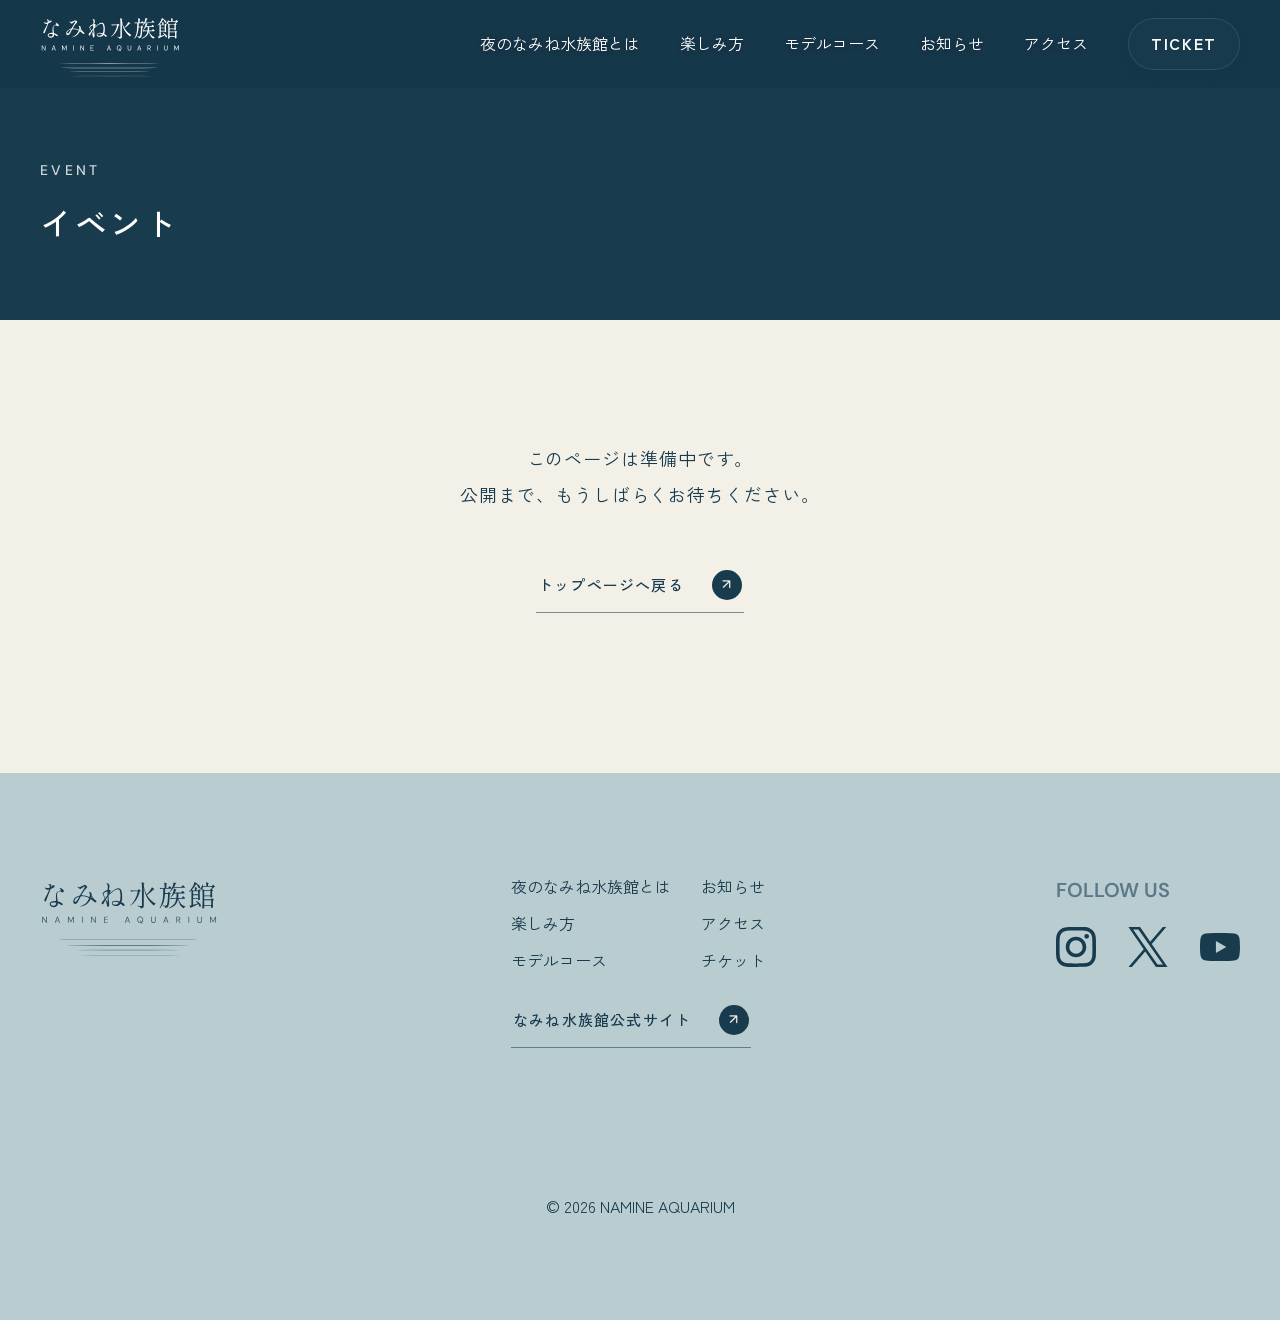
==== event.html @ b5dcd4bc "星座線の修正・下層ページ追加・全体のホバー実装 星座線 - data-star が1個しか無く線が引かれていなかったため、HOW TO ENJOY に3点追加 - 写真に position:relat" ====
<!DOCTYPE html>
<html lang="ja">

<head>
    <meta charset="UTF-8">
    <meta name="viewport" content="width=device-width, initial-scale=1.0">

    <title>イベント | 夜のなみね水族館</title>

    <!-- Google Fonts -->
    <link rel="preconnect" href="https://fonts.googleapis.com">
    <link rel="preconnect" href="https://fonts.gstatic.com" crossorigin>
    <link
        href="https://fonts.googleapis.com/css2?family=DM+Sans:wght@400;500;700&family=Zen+Kaku+Gothic+New:wght@300;400;500;700&display=swap"
        rel="stylesheet">
    <link href="https://fonts.googleapis.com/css2?family=Noto+Serif+JP:wght@400;500&display=swap" rel="stylesheet">
    <link href="https://fonts.googleapis.com/css2?family=Zen+Kurenaido&display=swap" rel="stylesheet">
    <link href="https://fonts.googleapis.com/css2?family=Klee+One:wght@400;600&display=swap" rel="stylesheet">

    <!-- CSS -->
    <link rel="stylesheet" href="css/reset.css">
    <link rel="stylesheet" href="css/style.css">
</head>

<body>
    <header>
        <h1 class="header__logo">
            <a href="index.html">
                <img src="logo/logo-main-fff.svg" alt="夜のなみね水族館">
            </a>
        </h1>

        <!--ハンバーガーメニュー-->
        <button class="header__menu-button" type="button" aria-label="メニューを開く" aria-expanded="false">
            <span></span>
            <span></span>
            <span></span>
        </button>

        <nav class="header__nav">
            <ul>
                <li><a href="index.html#intro">夜のなみね水族館とは</a></li>
                <li><a href="index.html#how-to-enjoy">楽しみ方</a></li>
                <li><a href="index.html#model-course">モデルコース</a></li>
                <li><a href="index.html#news">お知らせ</a></li>
                <li><a href="index.html#access">アクセス</a></li>
                <li class="header__item">
                    <a href="index.html#ticket" class="header__link header__ticket">
                        TICKET
                    </a>
                </li>
            </ul>
        </nav>
    </header><!--/header-->

    <main>
        <section class="page-hero" data-dark>
            <div class="container">
                <p class="page-hero__en">EVENT</p>
                <h2 class="page-hero__title">イベント</h2>
            </div>
        </section>

        <section class="preparing">
            <div class="container">
                <p class="preparing__text">
                    このページは準備中です。<br>
                    公開まで、もうしばらくお待ちください。
                </p>
                <a href="index.html" class="button">トップページへ戻る</a>
            </div>
        </section>
    </main><!--/main-->

    <footer>
        <div class="container">
            <div class="footer__content">
                <div class="footer__logo">
                    <a href="index.html"><img src="logo/logo-main.svg" alt="夜のなみね水族館"></a>
                </div>

                <nav class="footer__navigation">
                    <ul>
                        <li><a href="index.html#intro">夜のなみね水族館とは</a></li>
                        <li><a href="index.html#how-to-enjoy">楽しみ方</a></li>
                        <li><a href="index.html#model-course">モデルコース</a></li>
                        <li><a href="index.html#news">お知らせ</a></li>
                        <li><a href="index.html#access">アクセス</a></li>
                        <li><a href="index.html#ticket">チケット</a></li>
                    </ul>
                    <a href="#" class="footer__link button">
                        なみね水族館公式サイト</a>
                </nav>

                <div class="footer__sns">
                    <p class="footer__sns-title">FOLLOW US</p>
                    <nav class="footer__sns-nav">
                        <ul>
                            <li class="footer__sns-img"><a href="https://www.instagram.com/" target="_blank"
                                    rel="noopener noreferrer"><img src="icons/footer_icon_instagram.svg"
                                        alt="Instagram"></a></li>
                            <li class="footer__sns-img"><a href="https://twitter.com/" target="_blank"
                                    rel="noopener noreferrer"><img src="icons/footer_icon_x.svg" alt="X"></a></li>
                            <li class="footer__sns-img"><a href="https://www.youtube.com/" target="_blank"
                                    rel="noopener noreferrer"><img src="icons/footer_icon_youtube.svg"
                                        alt="YouTube"></a>
                            </li>
                        </ul>
                    </nav>
                </div><!-- /.footer__sns -->

            </div><!-- /.footer__content -->

            <p class="footer__copyright">© 2026 NAMINE AQUARIUM</p>
        </div><!-- /.container -->
    </footer><!--/footer-->

    <script src="js/script.js"></script>
</body>

</html>
---- css/style.css ----
@charset "UTF-8";

/* ========================================
   変数定義
======================================== */


:root {
   /* メインカラー */
   --color-navy: #183B4E;
   --color-cream: #F3F0E8;

   /* アクセント(グラデーション) */
   --color-blue-100: #52A1B1;
   --color-blue-200: #63A9B6;
   --color-blue-300: #9CC5CA;
   --color-blue-400: #DFE6E1;

   /* テキスト・アクセント */
   --color-text-body: #252829;
   --color-gold: #C3A364;
   --color-icon-bg: #B9CDD1;
   --color-sns-title: #5B7889;
   --color-white: #fff;
   --color-button-hover: #397b8b;

   /* 半透明 */
   --color-navy-alpha-40: rgba(24, 59, 78, 0.4);
   --color-navy-alpha-20: rgba(24, 59, 78, 0.2);
   --color-navy-alpha-10: rgba(24, 59, 78, 0.1);
}


/* ========================================
   Base
======================================== */

/* ヘッダーナビ・footerロゴのアンカーリンクを滑らかに移動させる */
html {
   scroll-behavior: smooth;
}

body {
   font-family: 'Zen Kaku Gothic New', sans-serif;
   font-size: 16px;
   font-weight: 400;
   line-height: 1.7;
   color: var(--color-navy);
   background-color: var(--color-cream);

}

img {
   max-width: 100%;
   height: auto;
   vertical-align: bottom;
}

a {
   color: inherit;
   text-decoration: none;
}

ul,
ol {
   list-style: none;
}

.container {
   width: min(1200px, calc(100% - 80px));
   margin: 0 auto;

}

#intro,
#how-to-enjoy,
#model-course,
#news,
#access,
#ticket {
   scroll-margin-top: 88px;

}

#constellation-svg {
   position: absolute;
   top: 0;
   left: 0;
   width: 100%;
   pointer-events: none;
   z-index: 1;
}

/* ========================================
   Common
======================================== */

/* ボタン */

.button {
   position: relative;
   display: inline-flex;
   align-items: center;
   gap: 28px;

   padding: 10px 2px 12px;
   color: var(--color-navy);

   font-family: "Zen Kaku Gothic New", sans-serif;
   font-size: 15px;
   font-weight: 500;
   letter-spacing: 0.08em;

   border: none;
   border-bottom: 1px solid rgba(24, 59, 78, 0.55);
   border-radius: 0;

   transition:
      gap 0.35s ease,
      color 0.35s ease,
      border-color 0.35s ease;
}

.button::after {
   content: "↗";
   display: grid;
   place-items: center;

   width: 30px;
   height: 30px;

   color: var(--color-cream);
   background-color: var(--color-navy);
   border-radius: 50%;

   font-family: "DM Sans", sans-serif;
   font-size: 14px;

   transition:
      transform 0.35s ease,
      background-color 0.35s ease;
}

.button:hover {
   gap: 36px;
   color: var(--color-button-hover);
   background: none;
   border-color: var(--color-button-hover);
}

.button:hover::after {
   background-color: var(--color-button-hover);
   transform: translate(3px, -3px);
}

/* リンクのホバー(ボタン以外) */

/* 明るい背景の上に乗るリンクは、ボタンと同じホバー色に揃える。
   色の変化だけでは気づきにくいため、下線も併せて出す */
.footer__navigation ul a,
.news__description a,
.news__event-description a {
   transition: color 0.3s ease;
}

.footer__navigation ul a:hover,
.news__description a:hover,
.news__event-description a:hover {
   color: var(--color-button-hover);
   text-decoration: underline;
   text-underline-offset: 4px; /* 日本語の文字と下線がくっつかないよう離す */
}

/* ヘッダーのナビは背景が写真だったり明るい面だったりと一定でないため、
   色を変えず不透明度で反応させる */
.header__nav a:not(.header__ticket) {
   transition: opacity 0.3s ease;
}

.header__nav a:not(.header__ticket):hover {
   opacity: 0.7;
}

/* セクションタイトル */

.section-title {
   position: absolute;
   font-size: 24px;
   font-weight: 700;
   line-height: 1.2;
   letter-spacing: 0.05em;
   top: 80px;
   left: 130px;
}

.section-subtitle {
   font-size: 24px;
   font-weight: 500;
   line-height: 1.5;
   letter-spacing: 0.1em;

}

/* 番号 */
.number-badge {
   display: inline-block;
   width: 56px;
   height: 56px;
   line-height: 56px;
   text-align: center;
   border-radius: 50%;
   background-color: var(--color-navy);
   color: var(--color-white);
   font-size: 16px;
   font-weight: 700;
   margin-right: 10px;
}

/* 英字フォント */
.section-title,
.number-badge,
.model-course__time,
.news__title,
.news__event-date,
.news__date,
.footer__sns-title {
   font-family: 'DM Sans', sans-serif;
}

/* 通常PCではハンバーガーを隠す */
.header__menu-button {
   display: none;
}


/* ========================================
   星座
======================================== */

.star {
   width: 20px;
   position: absolute;
   z-index: 2;
}

/* 星座線の通過点。基準は position:relative の .how-to-enjoy__item。
   写真に重ならないよう、背景の余白に置く。
   ここの数値を動かすと線の通り道が変わる */
.star--enjoy01,
.star--enjoy02,
.star--enjoy03 {
   width: 13px; /* 20pxだと主張が強すぎたので控えめに */
}

/* 写真は右側。テキストの下の余白へ */
.star--enjoy01 {
   top: 82%;
   left: 26%;
}

/* 写真は左側。テキストの上の余白へ */
.star--enjoy02 {
   top: 16%;
   left: 74%;
}

/* 写真の下、説明文の左の余白へ */
.star--enjoy03 {
   top: 55%;
   left: 20%;
}

/* ========================================
   Header
======================================== */

header {
   position: fixed;
   top: 0;
   left: 0;
   z-index: 100;
   width: 100%;
   height: 88px;
   padding: 0 40px;
   box-sizing: border-box;

   display: flex;
   justify-content: space-between;
   align-items: center;

   background-color: transparent;

   box-sizing: border-box;
}

header.is-scrolled {
   height: 64px;
   padding-inline: 40px;

   background-color: rgba(255, 255, 255, 0.08);
   border-bottom: 1px solid rgba(24, 59, 78, 0.1);
   box-shadow: 0 4px 18px rgba(24, 59, 78, 0.05);

   backdrop-filter: blur(14px) saturate(115%);
}

header.is-scrolled .header__logo img {
   width: 120px;
}

/* 明るいセクション */
header.is-scrolled:not(.is-dark)
.header__nav a.header__ticket,
header.is-dark
.header__nav a.header__ticket {
   color: var(--color-white);
   background-color: rgba(24, 59, 78, 0.94);
   text-shadow: none;
}

/* 暗いセクション */
header.is-dark {
   background-color: rgba(2, 22, 39, 0.1);
   border-bottom-color: rgba(255, 255, 255, 0.12);
}

header.is-dark .header__nav a {
   color: var(--color-white);
   text-shadow: 0 1px 6px rgba(0, 0, 0, 0.25);
}

/* TICKETは常に同じ */
header .header__nav a.header__ticket {
   color: var(--color-white);
   background-color: rgba(24, 59, 78, 0.9);
}

header.is-scrolled .header__ticket {
   min-width: 96px;
   padding: 8px 18px;
}

.header__nav a {
   color: var(--color-white);
   text-shadow: 0 1px 6px rgba(0, 0, 0, 0.5);
}

.header__nav ul {
   display: flex;
   justify-content: space-between;
   align-items: center;
   gap: 40px;
   padding: 20px 0;
   color: var(--color-white);
   list-style: none;
}

/* ボタン　*/

.header__ticket {
   display: inline-flex;
   align-items: center;
   justify-content: center;

   min-width: 112px;
   padding: 11px 22px;

   color: var(--color-white);
   background-color: rgba(24, 59, 78, 0.72);

   border: 1px solid rgba(255, 255, 255, 0.1);
   border-radius: 999px;

   font-weight: 600;
   letter-spacing: 0.1em;

   box-shadow: 0 4px 14px rgba(7, 48, 91, 0.12);
   backdrop-filter: blur(8px);

   transition:
      color 0.3s ease,
      background-color 0.3s ease,
      border-color 0.3s ease,
      transform 0.3s ease,
      box-shadow 0.3s ease;
}

.header__ticket:hover {
   color: var(--color-navy);
   background-color: var(--color-cream);
   border-color: var(--color-cream);

   transform: translateY(-2px);
   box-shadow: 0 6px 18px rgba(7, 48, 91, 0.2);
}

.header__ticket::after {
   display: none;
}


/* ========================================
   FV
======================================== */

#fv {
   position: relative;
   height: 100vh;
   min-height: 700px;
   background-image: url(../images/fv.png);
   background-size: cover;
   background-position: center top;
}

#fv .container {
   position: relative;
   width: 100%;
   max-width: none;
   height: 100%;
   padding-top: 80px;
   /* 透明ヘッダー分 */
   box-sizing: border-box;
}

.fv__message {
   position: absolute;
   top: 50%;
   left: 8%;
   z-index: 2;

   transform: translateY(-50%);
}


/* 左側のメインコピー */
.fv__title {
   position: static;
   margin: 0;

   font-family: "Noto Serif JP", serif;
   font-size: clamp(50px, 3.6vw, 64px);
   line-height: 1.75;
   letter-spacing: 0.06em;
   transform: none;
   font-weight: 400;

   color: var(--color-white);
   text-shadow: 0 2px 18px var(--color-navy-alpha-40);
}

/* 左側のサブコピー */
.fv__subtitle {
   position: static;
   margin-top: 30px;

   font-size: 18px;
   letter-spacing: 0.08em;
   color: var(--color-white);
}

/* 右側の開催期間 */
.fv__event {
   position: absolute;
   top: 50%;
   right: 3%;
   bottom: auto;
   z-index: 2;

   width: min(32vw, 580px);
   min-width: 480px;
   transform: translateY(-50%);

   color: var(--color-white);
}

.fv__event-label {
   margin-bottom: 20px;

   font-family: "DM Sans", sans-serif;
   font-size: 12px;
   font-weight: 500;
   letter-spacing: 0.24em;

   opacity: 0.72;
}

.fv__event-name {
   display: flex;
   align-items: center;
   gap: 18px;
   width: 100%;

   padding-bottom: 22px;
   margin-bottom: 24px;

   font-size: 27px;
   font-weight: 400;
   letter-spacing: 0.08em;

   border-bottom: 1px solid rgba(255, 255, 255, 0.5);
   text-shadow: none;
}


.fv__event-time {
   font-family: "DM Sans", sans-serif;
   font-size: 31px;
   font-weight: 400;
   letter-spacing: 0.12em;
   margin: 0;
   line-height: 1.2;
}

.fv__event-date {
   margin-top: 16px;

   font-family: "DM Sans", sans-serif;
   font-size: 13px;
   letter-spacing: 0.18em;

   opacity: 0.8;
}

/* fv 装飾*/

#fv::before {
   content: "";
   position: absolute;
   inset: 0;
   z-index: 1;

   background:
      linear-gradient(90deg,
         rgba(2, 22, 39, 0.42) 0%,
         rgba(2, 22, 39, 0.08) 48%,
         rgba(2, 22, 39, 0.3) 100%),
      linear-gradient(to top,
         rgba(2, 22, 39, 0.32) 0%,
         transparent 42%);

   pointer-events: none;
}

/* 月 */

.fv__moon {
   position: relative;
   display: inline-block;
   flex-shrink: 0;
   overflow: hidden;

   width: 25px;
   height: 25px;

   margin-left: 8px;

   background-color: var(--color-white);
   border-radius: 50%;

   filter: drop-shadow(0 0 8px rgba(255, 255, 255, 0.35));
}

.fv__moon::after {
   content: "";
   position: absolute;
   top: -4px;
   left: 9px;

   width: 24px;
   height: 24px;

   background-color: var(--color-navy);
   border-radius: 50%;
}

/* INTRO～HOWTO背景 */

.intro-how-to-bg {
   background:
      radial-gradient(circle 800px at 40% 15%,
         var(--color-blue-100) 0%,
         var(--color-blue-200) 15%,
         var(--color-blue-300) 44%,
         var(--color-blue-400) 78%,
         transparent 100%),

      radial-gradient(circle 800px at 55% 50%,
         var(--color-blue-100) 0%,
         var(--color-blue-200) 15%,
         var(--color-blue-300) 44%,
         var(--color-blue-400) 78%,
         transparent 100%),

      radial-gradient(circle 800px at 45% 85%,
         var(--color-blue-100) 0%,
         var(--color-blue-200) 15%,
         var(--color-blue-300) 44%,
         var(--color-blue-400) 78%,
         transparent 100%),

      var(--color-cream);
}

#intro,
#how-to-enjoy {
   background: transparent;
}

/* ========================================
   INTRO
======================================== */

#intro {
   position: relative;
   padding: 120px 0 80px;

}

#intro .container {
   display: flex;
   justify-content: flex-start;
   align-items: center;
   gap: 20px;
}

#intro .section-title {
   top: 80px;
   left: 130px;
}

.intro__left {
   flex: 1;
}

.intro__content {
   max-width: 500px;
   margin-left: 125px;
   margin-top: 40px;
   position: relative;
   z-index: 2;
}

.intro__title {
   font-size: 43px;
   font-weight: 500;
   line-height: 1.5;
   letter-spacing: 0.05em;
   color: var(--color-navy);
   margin-bottom: 40px;
}

.intro__right {
   flex: 1;
   position: relative;
   display: flex;
   justify-content: flex-start;
}

.intro__description {
   font-size: 16px;
   font-weight: 500;
   line-height: 1.7;
   color: var(--color-text-body);
   margin-bottom: 40px;
}

.intro__image {
   position: relative;
   width: 100%;
   max-width: 500px;
   z-index: 2;
}


#intro .star {
   width: 20px;
   position: absolute;
   z-index: 2;
   top: -20px;
   right: -10px;
}

/* ========================================
   HOW TO ENJOY
======================================== */

#how-to-enjoy {
   position: relative;
   padding: 120px 0 80px;
}

.how-to-enjoy__item {
   position: relative;
   display: flex;
   align-items: center;
   justify-content: center;

   min-height: 820px;
   padding: 40px 0;
   box-sizing: border-box;
}

.how-to-enjoy__content {
   position: relative;
   width: 1200px;
   height: 740px;
}

.how-to-enjoy__title {
   font-size: 24px;
   font-weight: 500;
   line-height: 1.5;
   letter-spacing: 0.05em;
   color: var(--color-navy);
   margin-bottom: 40px;
}

.how-to-enjoy__item--01,
.how-to-enjoy__item--02 {
   min-height: 680px;
}

.how-to-enjoy__item--01 .how-to-enjoy__content,
.how-to-enjoy__item--02 .how-to-enjoy__content {
   width: 100%;
   height: auto;
   display: grid;
   align-items: center;
   column-gap: 80px;
}

.how-to-enjoy__item--01 .how-to-enjoy__content {
   grid-template-columns: 380px 1fr;
   grid-template-areas:
      "title image"
      "description image";
}

.how-to-enjoy__item--02 .how-to-enjoy__content {
   grid-template-columns: 1fr 380px;
   grid-template-areas:
      "image title"
      "image description";
}

.how-to-enjoy__description {
   position: absolute;
   width: 782px;
   font-size: 20px;
   font-weight: 400;
   line-height: 1.8;
   color: var(--color-text-body);
}

.how-to-enjoy__item--01 .how-to-enjoy__title,
.how-to-enjoy__item--02 .how-to-enjoy__title {
   grid-area: title;
   align-self: end;
   margin-bottom: 16px;
}

.how-to-enjoy__description--01,
.how-to-enjoy__description--02 {
   align-self: start;
   margin-top: 16px;
}

/* how-to-enjoy　01 */

.how-to-enjoy__image--01 {
   /* 星座線(z-index:1)を写真の裏に通すため、個別に前面へ出す */
   position: relative;
   z-index: 2;
   grid-area: image;
   width: 100%;
   height: 400px;
   border-radius: 48px;
   overflow: hidden;
}

.how-to-enjoy__image--01 img {
   width: 100%;
   height: 100%;
   object-fit: cover;
}

.how-to-enjoy__description--01 {
   position: static;
   grid-area: description;
   width: 100%;
   font-size: 18px;
   line-height: 1.9;
}

/* how-to-enjoy　02 */


.how-to-enjoy__item--02 .how-to-enjoy__title {
   grid-area: title;
   margin-bottom: 24px;
}

.how-to-enjoy__image--02 {
   position: relative;
   z-index: 2; /* 星座線を写真の裏に通す */
   grid-area: image;

   width: 100%;
   height: 400px;

   border-radius: 36px;
   overflow: hidden;
}

.how-to-enjoy__image--02 img {
   position: absolute;
   inset: 0;

   display: block;
   width: 100%;
   height: 100%;

   object-fit: cover;
   object-position: center top;
}

.how-to-enjoy__image-base {
   z-index: 1;
}

.how-to-enjoy__eel {
   z-index: 2;
   pointer-events: none;

   opacity: 0;
   transform: translate(-40px, 10px) scale(0.95);
   transform-origin: 52% 55%;

   transition:
      opacity 1s ease,
      transform 1.3s cubic-bezier(0.22, 1, 0.36, 1);

   will-change: opacity, transform;
}

.how-to-enjoy__image--02.is-visible .how-to-enjoy__eel {
   opacity: 1;
   transform: translate(0, 0) scale(1);
}

.how-to-enjoy__rock-front {
   z-index: 3;
   pointer-events: none;
}

.how-to-enjoy__description--02 {
   position: static;
   grid-area: description;
   width: 100%;
   font-size: 18px;
   line-height: 1.9;
}

/* how-to-enjoy　03 */

.how-to-enjoy__item--03 {
   padding: 40px 0;
}

.how-to-enjoy__gallery--03 {
   position: absolute;
   z-index: 2; /* 星座線を写真の裏に通す */
   top: 122px;
   left: 5%;

   display: flex;
   width: 90%;
   gap: 32px;
}

.how-to-enjoy__box {
   flex: 1;
   width: auto;
   min-width: 0;
}

.how-to-enjoy__image--03 {
   width: 100%;
   height: auto;
}

.how-to-enjoy__image--03 img {
   display: block;
   width: 100%;
   height: auto;
   object-fit: cover;
}

.how-to-enjoy__price {
   width: 100%;
   text-align: center;
   margin-top: 30px;

   /* 16pxのままだと写真に対して小さく、字間指定も無いので読みにくかった */
   font-size: 17px;
   font-weight: 500;
   letter-spacing: 0.05em;
}

.how-to-enjoy__description--03 {
   top: 540px;
   left: 440px;
}


/* ========================================
   MODEL COURSE
======================================== */

#model-course {
   position: relative;
   color: var(--color-white);

   background-image:
      linear-gradient(
         to bottom,
         rgba(2, 22, 39, 0.48) 0%,
         rgba(2, 22, 39, 0.22) 45%,   /* ここまでは従来どおり写真を見せる */
         rgba(2, 22, 39, 0.55) 62%,   /* 下半分から沈め始める */
         rgba(2, 22, 39, 0.80) 80%,   /* 時刻・説明文がこの帯に乗る */
         rgba(2, 22, 39, 0.85) 100%
      ),
      /* 写真の右側(街の灯り・水族館の建物)だけが明るいので横方向にも沈める */
      linear-gradient(
         to right,
         rgba(2, 22, 39, 0) 0%,
         rgba(2, 22, 39, 0) 45%,    /* 左半分は写真のまま */
         rgba(2, 22, 39, 0.25) 75%, /* 4項目目の文字がこのあたり */
         rgba(2, 22, 39, 0.5) 100%
      ),
      url(../images/modelcourse.png);

   background-repeat: no-repeat;
   background-position: center top;
   background-size: cover;
   padding-top: 80px;
}


#model-course .section-title {
   font-weight: 500;
}

.model-course__header {
   display: grid;
   grid-template-columns: auto 1fr auto;
   align-items: center;
   gap: 40px;
}

#model-course .section-title {
   position: static;
   font-weight: 500;
}

.model-course__title {
   padding-left: 0;
   font-weight: 400;
   text-align: center;
}

.model-course__list {
   position: relative; /* タイムライン線(::before)の基準位置 */
   display: grid;
   grid-template-columns: repeat(4, 1fr);
   gap: 40px;

   width: 100%;
   margin-top: 150px;
}

/* 左右へ伸びる白い線。両端に向かって消えるので、線が唐突に切れない */
.model-course__list::before {
   content: "";
   position: absolute;
   top: 175px;
   left: 0;
   right: 0;
   height: 1px;
   background: linear-gradient(
      to right,
      rgba(255, 255, 255, 0) 0%,
      rgba(255, 255, 255, 0.25) 14%,
      rgba(255, 255, 255, 0.25) 86%,
      rgba(255, 255, 255, 0) 100%
   );
   z-index: 0;
}

/* 4項目を繋ぐゴールドの線。::before より後に描かれるので白い線の上に乗る */
.model-course__list::after {
   content: "";
   position: absolute;
   top: 175px; /* アイコン下端150pxと時刻上端200pxの中間。上下25pxずつ空ける */
   left: calc((100% - 120px) / 8);  /* 120px = gap40px×3 */
   right: calc((100% - 120px) / 8);
   height: 1px;
   background-color: var(--color-gold);
   opacity: 0.6;
   z-index: 0; /* 丸より背面に */
}

.model-course__item {
   position: relative; /* 丸(::before)の基準位置 */
   z-index: 1;
   display: flex;
   flex-direction: column;
   align-items: center;
   gap: 14px; /* 時刻↔説明文の間隔。仲間同士を近づけて1つの塊に見せる */
   min-height: 320px;
}

/* 各項目の中央に置く小さな丸(線の上に乗せる) */
.model-course__item::before {
   content: "";
   position: absolute;
   top: 175px; /* 線と同じ高さ */
   left: 50%;
   transform: translate(-50%, -50%); /* 丸の中心を線に合わせる */
   width: 10px;
   height: 10px;
   border-radius: 50%;
   background-color: var(--color-gold); /* = #C3A364 */
}

/* 1項目目だけにある囲みdiv。2〜4項目目と同じ間隔・中央揃えに合わせる */
.model-course__text {
   display: flex;
   flex-direction: column;
   align-items: center;
   gap: 14px; /* 2〜4項目目と同じ間隔に揃える */
   width: 100%;
}

.model-course__icon {
   width: 150px;
   height: 150px;
   display: flex;
   justify-content: center;
   align-items: center;

   /* アイコンと時刻の間だけ広く空ける(36px + gap14px = 50px)。
      線を挟むので、他の要素間より広めに取る */
   margin-bottom: 36px;
}

.model-course__time {
   font-size: 25px;
   display: flex;
   gap: 15px;
   letter-spacing: 0.1em; /* FVの時刻表示(0.12em)に近い字間を持たせる */
}

.model-course__description {
   font-size: 18px;
   text-align: center;
   width: 200px;
   padding-bottom: 180px;
}

.model-course__time,
.model-course__description {
   text-shadow:
      0 1px 3px rgba(2, 22, 39, 0.95),   /* 輪郭を締める近距離の影 */
      0 2px 14px rgba(2, 22, 39, 0.85);  /* 広く沈める遠距離の影 */
}


/*　ボタン */
#model-course .button {
   color: var(--color-white);
   border-color: rgba(255, 255, 255, 0.6);
}

#model-course .button::after {
   color: var(--color-navy);
   background-color: var(--color-white);
}

#model-course .button:hover {
   color: var(--color-white);
   border-color: var(--color-white);
}

#model-course .button:hover::after {
   background-color: #c6e4e7;
}


/* ========================================
   NEWS
======================================== */

#news {
   position: relative;
   padding-top: 150px;
}

#news .section-subtitle {
   font-size: 16px;
}

.news__content {
   display: flex;
   align-items: flex-start;
   justify-content: center;
   gap: 150px;
   padding-bottom: 80px; /* 残りの余白はボタン側で確保する */
}

/* .button は inline-flex なので、親をflexにして中央寄せする */
.news__button-wrap {
   display: flex;
   justify-content: center;
   padding-bottom: 150px;
}

.news__heading {
   display: flex;
   flex-direction: column;
   align-items: center;
   gap: 8px;
}


/* news左側 */

.news__event {
   width: 400px;
   text-align: center;
   padding-top: 50px; /* 右列の見出し下線と画像の上端を揃える */
}

.news__event-image {
   width: 100%;
   max-width: 400px;
}

/* 日付と説明文を画像の中央に置く。
   NEW は下で位置指定して幅の計算から外すので、中央寄せに影響しない */
.news__event-text {
   position: relative; /* NEW の位置の基準 */
   width: fit-content;
   margin: 20px auto 0;
}

.news__event-date {
   padding-top: 0;
   text-align: left;
   letter-spacing: 0.08em;
   font-weight: 500;
}

/* まとまりの左端の、さらに外側に出す */
.news__event-new {
   position: absolute;
   right: 100%; /* 右端を親の左端に合わせる */
   margin-right: 16px; /* 日付との間隔 */
   color: var(--color-gold); /* = #C3A364 */
   font-weight: 700;
}

.news__event-description {
   margin-top: 4px;
   text-align: left;
   letter-spacing: 0.05em;
}

/* news右側 */

.news__info {
   width: 450px;
}


/* 下線は右列のみ。下に続くリストの区切り線の1本目として機能させる */
.news__info-column .news__heading {
   border-bottom: 1px solid var(--color-navy-alpha-20);
   padding-bottom: 50px;
}

.news__item {
   display: flex;
   align-items: center;
   gap: 50px;
   border-bottom: 1px solid var(--color-navy-alpha-10);
   padding: 20px 0;
}

/* 他セクションと同じ字間・太さに揃える */
.news__date {
   letter-spacing: 0.08em;
   font-weight: 500;
}

.news__description {
   letter-spacing: 0.05em;
}

.news__icon {
   display: flex;
   justify-content: center;
   align-items: center;
   width: 50px;
   height: 50px;
   background-color: var(--color-icon-bg);
   border-radius: 50%;
}

/* SVGごとに縦横比が違うため、24px四方の枠に「収める」形で比率を保つ */
.news__icon img {
   width: auto;
   height: auto;
   max-width: 24px;
   max-height: 24px;
}

/* news装飾 */

#news .star {
   position: static;
   width: 15px;
}

.news-access-bg {
   background: linear-gradient(to bottom, var(--color-cream) 0%, #B6C7D2 100%);
}


/* ========================================
   ACCESS
======================================== */

#access {
   position: relative;
   padding-top: 150px;
}

/* iframeに直接border-radiusを当てると中身が角からはみ出すことがあるため、
   親要素でoverflow:hiddenして確実に切り抜く */
.access__map-wrap {
   border-radius: 20px;
   overflow: hidden;
   line-height: 0; /* iframe下に出る隙間を消す */
}

#access iframe {
   display: block;
   /* .container が上限1200pxを持つので、ここは100%でよい。
      1200px固定だと画面幅1201〜1279pxで横スクロールが出る */
   width: 100%;
   height: 450px;
}

.access__cards {
   display: grid;
   grid-template-columns: repeat(2, 1fr);
   gap: 60px 40px; /* 見出し追加で背が伸びたぶん、行間を広めに */
   padding: 100px 0 100px 0; /* 地図との間隔を他セクションのリズムに合わせる */

   /* 1200px幅だと1列580pxになり、本文290pxに対して余白が空きすぎるため絞る */
   width: min(860px, 100%);
   margin-inline: auto;
}

.access__card {
   display: flex;
   flex-direction: column;
   align-items: center;
}

.access__icon {
   display: flex;
   justify-content: center;
   align-items: center;

   width: 50px;
   height: 50px;

   /* 背景(#B6C7D2)と近い半透明クリームだと円が沈むため、不透明のクリームにする */
   background-color: var(--color-cream);
   border-radius: 50%;

   margin-bottom: 16px;
}

/* カードの1行目を見出しとして立たせる */
.access__label {
   font-size: 17px; /* 18pxだと本文に対して主張が強すぎた */
   font-weight: 500;
   letter-spacing: 0.05em;
   margin-bottom: 10px;
}

/* SVGごとに縦横比が違うため、24px四方の枠に「収める」形で比率を保つ */
.access__icon img {
   width: auto;
   height: auto;
   max-width: 24px;
   max-height: 24px;
}

.access__description {
   text-align: center;
   letter-spacing: 0.05em; /* 他セクションと字間を揃える */
}

/* ========================================
   TICKET
======================================== */

#ticket {
   position: relative;
   color: var(--color-white);
   background-image: url(../images/ticket.png);
   background-repeat: no-repeat;
   background-position: center 50%;
   background-size: cover;
   min-height: 500px;
   display: flex;
   align-items: center;
}

.ticket__content,
.ticket__title {
   font-weight: 400;
}

.ticket__content {
   display: flex;
   flex-direction: column;
   align-items: center;
   justify-content: center;
   gap: 40px;
   min-height: 320px;
}

#ticket .section-title {
   font-weight: 500;
}

.ticket__title {
   padding-bottom: 30px;
}

/*　ボタン　*/

#ticket .button {
   gap: 32px;
   min-width: 250px;
   justify-content: space-between;

   padding: 14px 16px 14px 24px;
   color: var(--color-white);

   border: 1px solid rgba(255, 255, 255, 0.8);
   border-radius: 999px;

   backdrop-filter: blur(6px);
}

#ticket .button::after {
   color: var(--color-white);
   background-color: var(--color-navy);
}

#ticket .button:hover {
   gap: 32px;
   color: var(--color-navy);
   background-color: var(--color-white);
   border-color: var(--color-white);
   transform: translateY(-2px);
}

#ticket .button:hover::after {
   background-color: var(--color-button-hover);
}

/* ========================================
   Footer
======================================== */

footer {
   position: relative;
   background-color: var(--color-icon-bg);
}

.footer__content {
   display: flex;
   align-items: flex-start;
   justify-content: space-between;
   min-height: 320px;
   padding-top: 100px;
}

.footer__navigation ul {
   display: grid;
   grid-template-rows: repeat(3, auto);
   grid-auto-flow: column;
   gap: 10px 30px;
}

.footer__sns-title {
   color: var(--color-sns-title);
   font-weight: 600;
   font-size: 20px;
}

/* ロゴの原寸228pxはナビ・SNS列に対して大きいので縮める */
.footer__logo img {
   width: 180px;
}

/* ページ上部へ戻るリンク */
.footer__logo a {
   display: inline-block;
   transition: opacity 0.3s ease;
}

.footer__logo a:hover {
   opacity: 0.7;
}

.footer__sns-nav ul {
   display: flex;
   gap: 32px;
   margin-top: 20px; /* 元は li の padding-top。箱の計算を素直にするため親へ移動 */
}

/* 48pxは大きすぎ、32pxは小さすぎたので中間の40pxに */
.footer__sns-img {
   width: 40px;
   height: 40px;
}

/* SVGが width/height を持たないため、a と img に明示的なサイズを与える。
   これが無いと a を block 系にした瞬間に潰れる */
.footer__sns-img a {
   display: block;
   width: 100%;
   height: 100%;

   transition:
      transform 0.3s ease,
      opacity 0.3s ease;
}

.footer__sns-img img {
   width: 100%;
   height: 100%;
}

.footer__sns-img a:hover {
   transform: translateY(-3px); /* ボタンと同じ「少し浮く」動きに揃える */
   opacity: 0.75;
}

/* .button と併用。display は .button の inline-flex に任せる
   (ここで display を指定すると後勝ちで矢印のレイアウトが崩れる) */
.footer__link {
   margin-top: 20px;
}

.footer__copyright {
   text-align: center;
   padding: 100px;
}

/* ========================================
   下層ページ共通
======================================== */

/* ページ上部の帯。背景を暗くすることで、白いヘッダーナビが読める */
.page-hero {
   display: flex;
   align-items: center;
   min-height: 320px;
   padding-top: 88px; /* 固定ヘッダーの高さ分 */

   background-color: var(--color-navy);
   color: var(--color-white);
}

.page-hero__en {
   font-family: 'DM Sans', sans-serif;
   font-size: 14px;
   font-weight: 500;
   letter-spacing: 0.24em;
   opacity: 0.8;
}

.page-hero__title {
   margin-top: 12px;
   font-size: 32px;
   font-weight: 500;
   letter-spacing: 0.08em;
}

/* 準備中ページ */
.preparing {
   padding: 120px 0 160px;
   text-align: center;
}

.preparing__text {
   font-size: 18px;
   line-height: 2;
   letter-spacing: 0.05em;
   margin-bottom: 48px;
}

/* お知らせ一覧ページ。カードは index と同じ .news__item を使い回す */
.news-page {
   padding: 100px 0 160px;
}

.news-page__list {
   width: min(860px, 100%);
   margin-inline: auto;
}

.news-page__back {
   margin-top: 80px;
   text-align: center;
}

/* ========================================
   小さいPC 1024×768
======================================== */

@media (max-width: 1200px) {

   header {
      padding: 0 20px;
   }

   .header__logo {
      flex-shrink: 0;
   }

   /* TICKET以外のナビを隠す */
   .header__nav li:not(.header__item) {
      display: none;
   }

   /* TICKETを右側に配置 */
   .header__nav {
      display: block;
      position: absolute;
      right: 84px;
      margin-left: 0;
   }

   .header__nav ul {
      gap: 0;
      padding: 0;
   }

   .header__ticket {
      min-width: 96px;
      padding: 10px 18px;
   }

   /* ハンバーガーを一番右に配置 */
   .header__menu-button {
      display: flex;
      position: absolute;
      right: 20px;

      flex-direction: column;
      justify-content: center;
      gap: 6px;

      width: 48px;
      height: 48px;
      margin-left: 0;
      padding: 12px;

      background: rgba(24, 59, 78, 0.72);
      border: 1px solid rgba(255, 255, 255, 0.3);
      border-radius: 50%;
   }

   .header__menu-button span {
      display: block;
      width: 100%;
      height: 1px;
      background-color: var(--color-white);
   }

/* ========================================
   FV：小さいPC
======================================== */

.fv__message {
  left: 5%;
}

.fv__title {
  font-size: clamp(44px, 5vw, 54px);
}

.fv__event {
   top: 50.5%;
   right: 2%;
   width: 38%;
   min-width: 0;
}

.fv__event-name {
  gap: 12px;
}

/* ========================================
   INTRO：小さいPC
======================================== */

#intro .container {
   gap: 40px;
}

#intro .section-title {
   left: 40px;
}

.intro__content {
   margin-left: 40px;
}

.intro__title {
   font-size: 36px;
}

.intro__image {
   max-width: 420px;
}

/* ========================================
   HOW TO ENJOY：小さいPC
======================================== */

.how-to-enjoy__content {
   width: 100%;
   height: 700px;
}

/* 01 */
.how-to-enjoy__image--01 {
   width: 70%;
   height: 350px;
   /* position:static だった頃の名残で left は効いていなかったため削除
      (relative にした今、残すと写真が右にずれる) */
}

.how-to-enjoy__description--01 {
   left: 15%;
   width: 55%;
}

/* 02 */
.how-to-enjoy__image--02 {
   width: 75%;
   height: 400px;
   left: 20%;
}

.how-to-enjoy__description--02 {
   top: 600px;
   left: 48%;
   width: 48%;
}

/* 03 */
.how-to-enjoy__gallery--03 {
   left: 0;
   width: 100%;
   gap: 20px;
}

.how-to-enjoy__box {
   width: calc((100% - 40px) / 3);
}

.how-to-enjoy__image--03 {
   width: 100%;
   height: auto;
}

.how-to-enjoy__image--03 img {
   width: 100%;
   height: auto;
   object-fit: contain;
}

.how-to-enjoy__description--03 {
   left: 38%;
   width: 55%;
}

/* ========================================
   MODEL COURSE：小さいPC
======================================== */

.model-course__header {
   display: grid;
   grid-template-columns: auto 1fr auto;
   align-items: center;
   gap: 24px;
}

#model-course .section-title {
   position: static;
   font-size: 20px;
}

.model-course__title {
   padding-left: 0;
   font-size: 18px;
   text-align: center;
}

#model-course .button {
   gap: 18px;
   font-size: 14px;
}

/* 4項目を画面幅の中で4等分 */
.model-course__list {
   display: grid;
   grid-template-columns: repeat(4, 1fr);
   gap: 24px;

   width: 100%;
   margin-top: 120px;
}

.model-course__item {
   gap: 12px; /* 時刻↔説明文 */
   min-width: 0;
}

.model-course__icon {
   width: 110px;
   height: 110px;

   /* アイコンと時刻の間だけ広く(26px + gap12px = 38px) */
   margin-bottom: 26px;
}

.model-course__time {
   font-size: 22px;
}

.model-course__description {
   width: 100%;
   font-size: 16px;
   padding-bottom: 140px;
}

/* タイムライン線・丸の位置を小さいPC用に再計算 */
.model-course__list::before,
.model-course__list::after {
   top: 129px; /* アイコン下端110pxと時刻上端148pxの中間 */
}

.model-course__list::after {
   left: calc((100% - 72px) / 8);  /* 72px = gap24px×3 */
   right: calc((100% - 72px) / 8);
}

.model-course__item::before {
   top: 129px; /* 線と同じ高さ */
   width: 8px;
   height: 8px;
}

.model-course__text {
   gap: 12px; /* この幅では .model-course__item の gap が 12px のため */
}

/* ========================================
   NEWS：小さいPC
======================================== */
.news__content {
   width: min(860px, 100%);
   margin-inline: auto;
   padding-inline: 20px;

   justify-content: space-between;
   gap: 40px;
}

#news .star {
   position: static;
   width: 15px;
}

.news__heading {
   gap: 8px;
}

.news__event {
   width: 380px;
   padding-top: 24px; /* 右列の見出し下線と画像の上端を揃える */
}

.news__event-date {
   padding-top: 0;
   text-align: left;
}

.news__event-description {
   margin-top: 4px;
   text-align: left;
   transform: none;
}

.news__info-column .news__heading {
   padding-bottom: 24px;
}

.news__info-column {
   width: 380px;
   margin-left: 0;
   transform: none;
}

.news__info {
   width: 100%;
}

.news__item {
   display: grid;
   grid-template-columns: 50px 220px;
   grid-template-rows: auto auto;

   justify-content: center;
   column-gap: 20px;
   row-gap: 2px;
   align-items: center;

   padding: 18px 0;
}

.news__icon {
   grid-column: 1;
   grid-row: 1 / 3;
}

.news__date {
   grid-column: 2;
   grid-row: 1;
   font-size: 13px;
}

.news__description {
   grid-column: 2;
   grid-row: 2;
   font-size: 16px;
}

/* ========================================
   ACCESS：小さいPC
======================================== */

#access iframe {
   display: block;
   width: 100%;
   height: 400px;
}

.access__cards {
   gap: 60px; /* 見出し追加で背が伸びたため、行間は基本側と同じ60pxに */
   padding: 80px 20px 100px;
}

}

/* ========================================
   ウツボ：動き減らす設定用
======================================== */

@media (prefers-reduced-motion: reduce) {
   .how-to-enjoy__eel {
      opacity: 1;
      transform: none;
      transition: none;
   }

   /* ホバーの移動も止める(色・不透明度の変化は残す) */
   .footer__sns-img a:hover {
      transform: none;
   }

   /* スクロールの演出も止める */
   html {
      scroll-behavior: auto;
   }
}
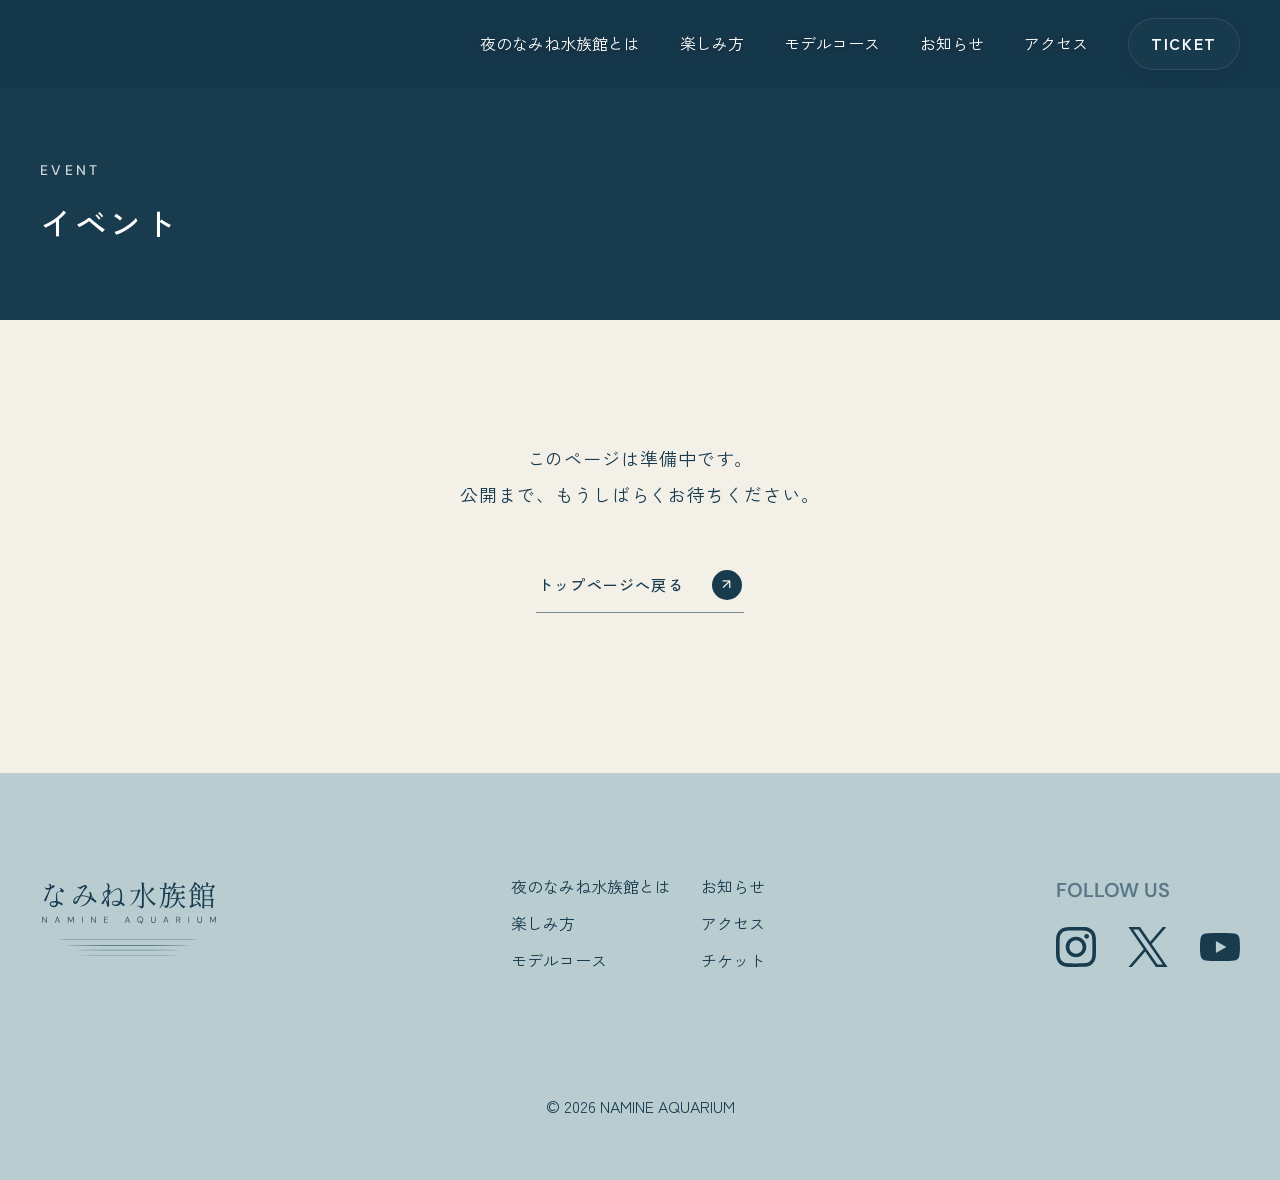
==== commit ac93051f: "NEWSアイコンの配色修正・ゴシック整理・レイアウト微調整 - .news__icon/.access__iconの丸背景を調整(icon-bg / blue-400)し、   SVG5点の塗りを白に" ====
--- a/event.html
+++ b/event.html
@@ -6,6 +6,7 @@
     <meta name="viewport" content="width=device-width, initial-scale=1.0">
 
     <title>イベント | 夜のなみね水族館</title>
+    <link rel="icon" type="image/svg+xml" href="favicon.svg">
 
     <!-- Google Fonts -->
     <link rel="preconnect" href="https://fonts.googleapis.com">
@@ -39,13 +40,13 @@
 
         <nav class="header__nav">
             <ul>
-                <li><a href="index.html#intro">夜のなみね水族館とは</a></li>
-                <li><a href="index.html#how-to-enjoy">楽しみ方</a></li>
-                <li><a href="index.html#model-course">モデルコース</a></li>
-                <li><a href="index.html#news">お知らせ</a></li>
-                <li><a href="index.html#access">アクセス</a></li>
+                <li><a href="index.html#intro-title">夜のなみね水族館とは</a></li>
+                <li><a href="index.html#how-to-enjoy-title">楽しみ方</a></li>
+                <li><a href="index.html#model-course-title">モデルコース</a></li>
+                <li><a href="index.html#news-title">お知らせ</a></li>
+                <li><a href="index.html#access-title">アクセス</a></li>
                 <li class="header__item">
-                    <a href="index.html#ticket" class="header__link header__ticket">
+                    <a href="ticket.html" class="header__link header__ticket">
                         TICKET
                     </a>
                 </li>
@@ -81,15 +82,13 @@
 
                 <nav class="footer__navigation">
                     <ul>
-                        <li><a href="index.html#intro">夜のなみね水族館とは</a></li>
-                        <li><a href="index.html#how-to-enjoy">楽しみ方</a></li>
-                        <li><a href="index.html#model-course">モデルコース</a></li>
-                        <li><a href="index.html#news">お知らせ</a></li>
-                        <li><a href="index.html#access">アクセス</a></li>
-                        <li><a href="index.html#ticket">チケット</a></li>
+                        <li><a href="index.html#intro-title">夜のなみね水族館とは</a></li>
+                        <li><a href="index.html#how-to-enjoy-title">楽しみ方</a></li>
+                        <li><a href="index.html#model-course-title">モデルコース</a></li>
+                        <li><a href="index.html#news-title">お知らせ</a></li>
+                        <li><a href="index.html#access-title">アクセス</a></li>
+                        <li><a href="ticket.html">チケット</a></li>
                     </ul>
-                    <a href="#" class="footer__link button">
-                        なみね水族館公式サイト</a>
                 </nav>
 
                 <div class="footer__sns">
@@ -115,6 +114,11 @@
         </div><!-- /.container -->
     </footer><!--/footer-->
 
+    <!-- スマホのみ表示。ヘッダーから外したTICKETの受け皿 -->
+    <div class="mobile-cta">
+        <a href="ticket.html" class="mobile-cta__button">チケットを購入する</a>
+    </div>
+
     <script src="js/script.js"></script>
 </body>
 
--- a/css/style.css
+++ b/css/style.css
@@ -82,6 +82,11 @@
 
 }
 
+/* セクションではなく見出し自身にscroll-margin-topを付ける(位置ズレ防止) */
+.section-title {
+   scroll-margin-top: 88px;
+}
+
 #constellation-svg {
    position: absolute;
    top: 0;
@@ -92,6 +97,118 @@
 }
 
 /* ========================================
+   ローディング画面(index.htmlのみ)
+======================================== */
+
+/* 画像の読み込みが終わるまで画面を覆う。js/script.jsがwindowのload時に
+   is-hiddenを付けて消す */
+.loader {
+   position: fixed;
+   inset: 0;
+   z-index: 9999;
+
+   display: flex;
+   flex-direction: column;
+   align-items: center;
+   justify-content: center;
+
+   background-color: var(--color-navy);
+
+   opacity: 1;
+   visibility: visible;
+   transition:
+      opacity 0.6s ease,
+      visibility 0.6s ease;
+}
+
+.loader.is-hidden {
+   opacity: 0;
+   visibility: hidden;
+   pointer-events: none;
+}
+
+.loader__star {
+   width: 22px;
+   height: 22px;
+   margin-bottom: 28px;
+   /* 星と文字の間 */
+   animation: loader-pulse 1.6s ease-in-out infinite;
+}
+
+.loader__text {
+   margin-bottom: 16px;
+   font-family: "DM Sans", sans-serif;
+   font-size: 13px;
+   letter-spacing: 0.3em;
+   /* 字間ぶん右にずれて見えるので、左にも同じ幅を入れて中央を保つ */
+   padding-left: 0.3em;
+   color: var(--color-cream);
+}
+
+.loader__line {
+   position: relative;
+   width: 90px;
+   height: 1px;
+   overflow: hidden;
+   background-color: rgba(243, 240, 232, 0.2);
+}
+
+/* ラインの上を、金色の光が左から右へゆっくり流れる */
+.loader__line::after {
+   content: "";
+   position: absolute;
+   inset: 0;
+   left: -40%;
+   width: 40%;
+   background: linear-gradient(90deg, transparent, var(--color-gold), transparent);
+   animation: loader-line-sweep 1.8s ease-in-out infinite;
+}
+
+@keyframes loader-pulse {
+
+   0%,
+   100% {
+      opacity: 0.35;
+      transform: scale(0.85);
+   }
+
+   50% {
+      opacity: 1;
+      transform: scale(1.1);
+   }
+}
+
+@keyframes loader-line-sweep {
+   0% {
+      left: -40%;
+   }
+
+   100% {
+      left: 100%;
+   }
+}
+
+/* 動きを減らす設定の人には点滅・光の流れを止める(ただの静止した目印として見せる) */
+@media (prefers-reduced-motion: reduce) {
+   .loader__star {
+      animation: none;
+      opacity: 0.8;
+   }
+
+   .loader__line::after {
+      animation: none;
+      left: 0;
+      width: 100%;
+      background: var(--color-gold);
+      opacity: 0.5;
+   }
+
+   .loader {
+      transition: none;
+   }
+}
+
+/* ========================================
    Common
 ======================================== */
 
@@ -155,8 +272,7 @@
 
 /* リンクのホバー(ボタン以外) */
 
-/* 明るい背景の上に乗るリンクは、ボタンと同じホバー色に揃える。
-   色の変化だけでは気づきにくいため、下線も併せて出す */
+/* ホバー時、色だけでなく下線も出して気づきやすくする */
 .footer__navigation ul a,
 .news__description a,
 .news__event-description a {
@@ -168,11 +284,11 @@
 .news__event-description a:hover {
    color: var(--color-button-hover);
    text-decoration: underline;
-   text-underline-offset: 4px; /* 日本語の文字と下線がくっつかないよう離す */
-}
-
-/* ヘッダーのナビは背景が写真だったり明るい面だったりと一定でないため、
-   色を変えず不透明度で反応させる */
+   text-underline-offset: 4px;
+   /* 日本語の文字と下線がくっつかないよう離す */
+}
+
+/* 背景が写真だったり明るい面だったりと一定でないため、色でなく不透明度で反応 */
 .header__nav a:not(.header__ticket) {
    transition: opacity 0.3s ease;
 }
@@ -227,8 +343,9 @@
    font-family: 'DM Sans', sans-serif;
 }
 
-/* 通常PCではハンバーガーを隠す */
-.header__menu-button {
+/* 通常PCではハンバーガーと下部固定バーを隠す */
+.header__menu-button,
+.mobile-cta {
    display: none;
 }
 
@@ -243,31 +360,58 @@
    z-index: 2;
 }
 
-/* 星座線の通過点。基準は position:relative の .how-to-enjoy__item。
-   写真に重ならないよう、背景の余白に置く。
-   ここの数値を動かすと線の通り道が変わる */
+/* HOW TO内の通過点。テキスト列の外側まで振って線をジグザグにする。
+   0%未満/100%超は仕様通り(余白部分に出ている)。基準は.how-to-enjoy__item */
 .star--enjoy01,
 .star--enjoy02,
+.star--enjoy03,
+.star--enjoy04 {
+   width: 13px;
+   opacity: 0.6;
+}
+
+/* 01：テキスト列(0〜約38%)の左端、そのすぐ外 */
+.star--enjoy01 {
+   top: 48%;
+   left: -2%;
+}
+
+/* 02：テキスト列(約62〜100%)の右端、そのすぐ外 */
+.star--enjoy02 {
+   top: 52%;
+   left: 102%;
+}
+
+/* 03：見出し「03」の左端、そのすぐ外(01と同じ側に振る) */
 .star--enjoy03 {
-   width: 13px; /* 20pxだと主張が強すぎたので控えめに */
-}
-
-/* 写真は右側。テキストの下の余白へ */
-.star--enjoy01 {
-   top: 82%;
-   left: 26%;
-}
-
-/* 写真は左側。テキストの上の余白へ */
-.star--enjoy02 {
-   top: 16%;
-   left: 74%;
-}
-
-/* 写真の下、説明文の左の余白へ */
-.star--enjoy03 {
-   top: 55%;
-   left: 20%;
+   top: 32%;
+   left: -2%;
+}
+
+/* 04：「ほっとひと息。」の右下、空いているスペースの真ん中あたり */
+.star--enjoy04 {
+   top: 90%;
+   left: 88%;
+}
+
+/* 見えない通過点。アイコンは出さず、線の形を整えるためだけに座標を使う。
+   display:none にすると座標が全部0になってしまうため、必ずopacity:0にする */
+.star--fv-anchor,
+.star--model-course-anchor {
+   width: 13px;
+   opacity: 0;
+}
+
+/* FV:セクション境目のわずか手前(隙間・はみ出し防止)。基準は#fv */
+.star--fv-anchor {
+   top: 98%;
+   left: 10%;
+}
+
+/* MODEL COURSE:同じくセクション境目のわずか手前。基準は#model-course */
+.star--model-course-anchor {
+   top: -2%;
+   left: 78%;
 }
 
 /* ========================================
@@ -290,7 +434,24 @@
 
    background-color: transparent;
 
-   box-sizing: border-box;
+   /* 高さ・余白・背景をまとめて滑らかに変化させる */
+   transition:
+      height 0.35s ease,
+      padding 0.35s ease,
+      background-color 0.35s ease;
+}
+
+/* ハンバーガーメニューを開いている間、後ろのページが動かないようにする。
+   script.js が body に付け外しする */
+body.is-menu-locked {
+   overflow: hidden;
+}
+
+/* JSがロゴ画像を差し替えるので、幅を固定してサイズジャンプを防ぐ */
+.header__logo img {
+   width: 142px;
+   height: auto;
+   transition: width 0.35s ease;
 }
 
 header.is-scrolled {
@@ -309,10 +470,8 @@
 }
 
 /* 明るいセクション */
-header.is-scrolled:not(.is-dark)
-.header__nav a.header__ticket,
-header.is-dark
-.header__nav a.header__ticket {
+header.is-scrolled:not(.is-dark) .header__nav a.header__ticket,
+header.is-dark .header__nav a.header__ticket {
    color: var(--color-white);
    background-color: rgba(24, 59, 78, 0.94);
    text-shadow: none;
@@ -405,9 +564,12 @@
 
 #fv {
    position: relative;
+
+   /* 100vhはスマホのURLバー分ずれるため、100svhで上書き(1行目は未対応ブラウザ用) */
    height: 100vh;
+   height: 100svh;
    min-height: 700px;
-   background-image: url(../images/fv.png);
+   background-image: url(../images/fv.jpg);
    background-size: cover;
    background-position: center top;
 }
@@ -487,7 +649,6 @@
 .fv__event-name {
    display: flex;
    align-items: center;
-   gap: 18px;
    width: 100%;
 
    padding-bottom: 22px;
@@ -541,38 +702,6 @@
    pointer-events: none;
 }
 
-/* 月 */
-
-.fv__moon {
-   position: relative;
-   display: inline-block;
-   flex-shrink: 0;
-   overflow: hidden;
-
-   width: 25px;
-   height: 25px;
-
-   margin-left: 8px;
-
-   background-color: var(--color-white);
-   border-radius: 50%;
-
-   filter: drop-shadow(0 0 8px rgba(255, 255, 255, 0.35));
-}
-
-.fv__moon::after {
-   content: "";
-   position: absolute;
-   top: -4px;
-   left: 9px;
-
-   width: 24px;
-   height: 24px;
-
-   background-color: var(--color-navy);
-   border-radius: 50%;
-}
-
 /* INTRO～HOWTO背景 */
 
 .intro-how-to-bg {
@@ -671,13 +800,28 @@
    z-index: 2;
 }
 
-
+/* 写真の縁を背景に馴染ませるグロー。円形の写真に沿うようborder-radiusも付ける */
+.photo-glow {
+   border-radius: 50%;
+   box-shadow: 0 0 120px 25px rgba(82, 161, 177, 0.35);
+}
+
+.photo-glow-small {
+   /* 小さい円は面積比で弱く見えるため、相対的に強めにする */
+   border-radius: 50%;
+   box-shadow: 0 0 90px 20px rgba(82, 161, 177, 0.4);
+}
+
+
+/* INTROの写真右上を星座の始点にする。
+   HOW TO ENJOY側の星(13px/opacity:0.6)とサイズ・濃さを揃える */
 #intro .star {
-   width: 20px;
+   width: 13px;
    position: absolute;
    z-index: 2;
-   top: -20px;
-   right: -10px;
+   top: -10px;
+   right: -32px;
+   opacity: 0.6;
 }
 
 /* ========================================
@@ -702,7 +846,10 @@
 
 .how-to-enjoy__content {
    position: relative;
-   width: 1200px;
+   /* 星座線がテキスト外側まで振れるため、線より手前に明示的に出す */
+   z-index: 2;
+   /* 1200px固定だと画面幅1201〜1279pxで横スクロールが出るため上限指定 */
+   width: min(1200px, 100%);
    height: 740px;
 }
 
@@ -717,7 +864,8 @@
 
 .how-to-enjoy__item--01,
 .how-to-enjoy__item--02 {
-   min-height: 680px;
+   /* 高さ固定だと画像縮小時に箱が大きすぎて上下に余白ができるため中身に任せる */
+   min-height: 0;
 }
 
 .how-to-enjoy__item--01 .how-to-enjoy__content,
@@ -730,14 +878,16 @@
 }
 
 .how-to-enjoy__item--01 .how-to-enjoy__content {
-   grid-template-columns: 380px 1fr;
+   /* 見出し・本文がPC表示で折り返さずに収まる最小幅 */
+   grid-template-columns: 460px 1fr;
    grid-template-areas:
       "title image"
       "description image";
 }
 
 .how-to-enjoy__item--02 .how-to-enjoy__content {
-   grid-template-columns: 1fr 380px;
+   /* 01と同じ理由で460pxに(左右が反転しているだけ) */
+   grid-template-columns: 1fr 460px;
    grid-template-areas:
       "image title"
       "image description";
@@ -763,6 +913,9 @@
 .how-to-enjoy__description--02 {
    align-self: start;
    margin-top: 16px;
+
+   /* タイトルの.number-badgeぶん字下げして、説明文の左端を揃える */
+   padding-left: 66px;
 }
 
 /* how-to-enjoy　01 */
@@ -773,7 +926,11 @@
    z-index: 2;
    grid-area: image;
    width: 100%;
-   height: 400px;
+
+   /* 高さ固定だと画面幅ごとに比率が変わり切り取られ方が安定しないため、
+      元画像とほぼ同じ16/9のaspect-ratioで揃える */
+   aspect-ratio: 16 / 9;
+
    border-radius: 48px;
    overflow: hidden;
 }
@@ -802,11 +959,14 @@
 
 .how-to-enjoy__image--02 {
    position: relative;
-   z-index: 2; /* 星座線を写真の裏に通す */
+   z-index: 2;
+   /* 星座線を写真の裏に通す */
    grid-area: image;
 
    width: 100%;
-   height: 400px;
+
+   /* 16/9のままだとcoverで左右が削れブロブの肩が切れるため元画像の比率に揃える */
+   aspect-ratio: 724 / 391;
 
    border-radius: 36px;
    overflow: hidden;
@@ -869,7 +1029,8 @@
 
 .how-to-enjoy__gallery--03 {
    position: absolute;
-   z-index: 2; /* 星座線を写真の裏に通す */
+   z-index: 2;
+   /* 星座線を写真の裏に通す */
    top: 122px;
    left: 5%;
 
@@ -912,6 +1073,22 @@
    left: 440px;
 }
 
+/* スマホの横スワイプ用の案内。PCは3枚が並ぶので出さない */
+.how-to-enjoy__scroll-hint {
+   display: none;
+}
+
+/* ========================================
+   スマホ専用の改行
+   PCとスマホで1行に収まる文字数が違うため、
+   「スマホでだけ入れたい改行」に付ける。
+   基本は消しておき、768px以下でだけ表示する
+======================================== */
+
+.br-sp {
+   display: none;
+}
+
 
 /* ========================================
    MODEL COURSE
@@ -921,33 +1098,45 @@
    position: relative;
    color: var(--color-white);
 
-   background-image:
-      linear-gradient(
-         to bottom,
-         rgba(2, 22, 39, 0.48) 0%,
-         rgba(2, 22, 39, 0.22) 45%,   /* ここまでは従来どおり写真を見せる */
-         rgba(2, 22, 39, 0.55) 62%,   /* 下半分から沈め始める */
-         rgba(2, 22, 39, 0.80) 80%,   /* 時刻・説明文がこの帯に乗る */
-         rgba(2, 22, 39, 0.85) 100%
-      ),
-      /* 写真の右側(街の灯り・水族館の建物)だけが明るいので横方向にも沈める */
-      linear-gradient(
-         to right,
-         rgba(2, 22, 39, 0) 0%,
-         rgba(2, 22, 39, 0) 45%,    /* 左半分は写真のまま */
-         rgba(2, 22, 39, 0.25) 75%, /* 4項目目の文字がこのあたり */
-         rgba(2, 22, 39, 0.5) 100%
-      ),
-      url(../images/modelcourse.png);
-
+   background-image: url(../images/modelcourse.jpg);
    background-repeat: no-repeat;
    background-position: center top;
    background-size: cover;
    padding-top: 80px;
 }
 
-
+/* 写真を読みやすくする暗いグラデーション。写真本体とは別レイヤー(::before)にする */
+#model-course::before {
+   content: "";
+   position: absolute;
+   inset: 0;
+   z-index: 1;
+   pointer-events: none;
+
+   background-image:
+      linear-gradient(to bottom,
+         rgba(2, 22, 39, 0.48) 0%,
+         rgba(2, 22, 39, 0.22) 45%,
+         /* ここまでは従来どおり写真を見せる */
+         rgba(2, 22, 39, 0.55) 62%,
+         /* 下半分から沈め始める */
+         rgba(2, 22, 39, 0.80) 80%,
+         /* 時刻・説明文がこの帯に乗る */
+         rgba(2, 22, 39, 0.85) 100%),
+      /* 写真の右側(街の灯り・水族館の建物)だけが明るいので横方向にも沈める */
+      linear-gradient(to right,
+         rgba(2, 22, 39, 0) 0%,
+         rgba(2, 22, 39, 0) 45%,
+         /* 左半分は写真のまま */
+         rgba(2, 22, 39, 0.25) 75%,
+         /* 4項目目の文字がこのあたり */
+         rgba(2, 22, 39, 0.5) 100%);
+}
+
+
+/* 他セクションと違い、番号ラベルは絶対配置せず header の1列目として流し込む */
 #model-course .section-title {
+   position: static;
    font-weight: 500;
 }
 
@@ -958,11 +1147,6 @@
    gap: 40px;
 }
 
-#model-course .section-title {
-   position: static;
-   font-weight: 500;
-}
-
 .model-course__title {
    padding-left: 0;
    font-weight: 400;
@@ -970,7 +1154,8 @@
 }
 
 .model-course__list {
-   position: relative; /* タイムライン線(::before)の基準位置 */
+   position: relative;
+   /* タイムライン線(::before)の基準位置 */
    display: grid;
    grid-template-columns: repeat(4, 1fr);
    gap: 40px;
@@ -987,13 +1172,11 @@
    left: 0;
    right: 0;
    height: 1px;
-   background: linear-gradient(
-      to right,
-      rgba(255, 255, 255, 0) 0%,
-      rgba(255, 255, 255, 0.25) 14%,
-      rgba(255, 255, 255, 0.25) 86%,
-      rgba(255, 255, 255, 0) 100%
-   );
+   background: linear-gradient(to right,
+         rgba(255, 255, 255, 0) 0%,
+         rgba(255, 255, 255, 0.25) 14%,
+         rgba(255, 255, 255, 0.25) 86%,
+         rgba(255, 255, 255, 0) 100%);
    z-index: 0;
 }
 
@@ -1001,22 +1184,27 @@
 .model-course__list::after {
    content: "";
    position: absolute;
-   top: 175px; /* アイコン下端150pxと時刻上端200pxの中間。上下25pxずつ空ける */
-   left: calc((100% - 120px) / 8);  /* 120px = gap40px×3 */
+   top: 175px;
+   /* アイコン下端150pxと時刻上端200pxの中間。上下25pxずつ空ける */
+   left: calc((100% - 120px) / 8);
+   /* 120px = gap40px×3 */
    right: calc((100% - 120px) / 8);
    height: 1px;
    background-color: var(--color-gold);
    opacity: 0.6;
-   z-index: 0; /* 丸より背面に */
+   z-index: 0;
+   /* 丸より背面に */
 }
 
 .model-course__item {
-   position: relative; /* 丸(::before)の基準位置 */
+   position: relative;
+   /* 丸(::before)の基準位置 */
    z-index: 1;
    display: flex;
    flex-direction: column;
    align-items: center;
-   gap: 14px; /* 時刻↔説明文の間隔。仲間同士を近づけて1つの塊に見せる */
+   gap: 14px;
+   /* 時刻↔説明文の間隔。仲間同士を近づけて1つの塊に見せる */
    min-height: 320px;
 }
 
@@ -1024,13 +1212,16 @@
 .model-course__item::before {
    content: "";
    position: absolute;
-   top: 175px; /* 線と同じ高さ */
+   top: 175px;
+   /* 線と同じ高さ */
    left: 50%;
-   transform: translate(-50%, -50%); /* 丸の中心を線に合わせる */
+   transform: translate(-50%, -50%);
+   /* 丸の中心を線に合わせる */
    width: 10px;
    height: 10px;
    border-radius: 50%;
-   background-color: var(--color-gold); /* = #C3A364 */
+   background-color: var(--color-gold);
+   /* = #C3A364 */
 }
 
 /* 1項目目だけにある囲みdiv。2〜4項目目と同じ間隔・中央揃えに合わせる */
@@ -1038,7 +1229,8 @@
    display: flex;
    flex-direction: column;
    align-items: center;
-   gap: 14px; /* 2〜4項目目と同じ間隔に揃える */
+   gap: 14px;
+   /* 2〜4項目目と同じ間隔に揃える */
    width: 100%;
 }
 
@@ -1058,7 +1250,8 @@
    font-size: 25px;
    display: flex;
    gap: 15px;
-   letter-spacing: 0.1em; /* FVの時刻表示(0.12em)に近い字間を持たせる */
+   letter-spacing: 0.1em;
+   /* FVの時刻表示(0.12em)に近い字間を持たせる */
 }
 
 .model-course__description {
@@ -1071,30 +1264,12 @@
 .model-course__time,
 .model-course__description {
    text-shadow:
-      0 1px 3px rgba(2, 22, 39, 0.95),   /* 輪郭を締める近距離の影 */
-      0 2px 14px rgba(2, 22, 39, 0.85);  /* 広く沈める遠距離の影 */
-}
-
-
-/*　ボタン */
-#model-course .button {
-   color: var(--color-white);
-   border-color: rgba(255, 255, 255, 0.6);
-}
-
-#model-course .button::after {
-   color: var(--color-navy);
-   background-color: var(--color-white);
-}
-
-#model-course .button:hover {
-   color: var(--color-white);
-   border-color: var(--color-white);
-}
-
-#model-course .button:hover::after {
-   background-color: #c6e4e7;
-}
+      0 1px 3px rgba(2, 22, 39, 0.95),
+      /* 輪郭を締める近距離の影 */
+      0 2px 14px rgba(2, 22, 39, 0.85);
+   /* 広く沈める遠距離の影 */
+}
+
 
 
 /* ========================================
@@ -1115,7 +1290,8 @@
    align-items: flex-start;
    justify-content: center;
    gap: 150px;
-   padding-bottom: 80px; /* 残りの余白はボタン側で確保する */
+   padding-bottom: 80px;
+   /* 残りの余白はボタン側で確保する */
 }
 
 /* .button は inline-flex なので、親をflexにして中央寄せする */
@@ -1138,7 +1314,8 @@
 .news__event {
    width: 400px;
    text-align: center;
-   padding-top: 50px; /* 右列の見出し下線と画像の上端を揃える */
+   padding-top: 50px;
+   /* 右列の見出し下線と画像の上端を揃える */
 }
 
 .news__event-image {
@@ -1149,7 +1326,8 @@
 /* 日付と説明文を画像の中央に置く。
    NEW は下で位置指定して幅の計算から外すので、中央寄せに影響しない */
 .news__event-text {
-   position: relative; /* NEW の位置の基準 */
+   position: relative;
+   /* NEW の位置の基準 */
    width: fit-content;
    margin: 20px auto 0;
 }
@@ -1161,13 +1339,23 @@
    font-weight: 500;
 }
 
-/* まとまりの左端の、さらに外側に出す */
+/* まとまりの左端のさらに外側に出す。丸背景(pill)で背景から浮かせる */
 .news__event-new {
    position: absolute;
-   right: 100%; /* 右端を親の左端に合わせる */
-   margin-right: 16px; /* 日付との間隔 */
-   color: var(--color-gold); /* = #C3A364 */
+   right: 100%;
+   /* 右端を親の左端に合わせる */
+   margin-right: 16px;
+   /* 日付との間隔 */
+
+   padding: 3px 10px;
+   border-radius: 999px;
+   background-color: var(--color-navy);
+
+   color: var(--color-gold);
+   /* = #C3A364 */
+   font-size: 11px;
    font-weight: 700;
+   letter-spacing: 0.05em;
 }
 
 .news__event-description {
@@ -1225,6 +1413,13 @@
    max-height: 24px;
 }
 
+/* 夜・カフェのSVGは絵柄が枠に対して小さく作られているため、他と揃うよう大きくする */
+.news__icon img[src$="news_icon_night.svg"],
+.news__icon img[src$="news_icon_cafe.svg"] {
+   max-width: 30px;
+   max-height: 30px;
+}
+
 /* news装飾 */
 
 #news .star {
@@ -1232,8 +1427,9 @@
    width: 15px;
 }
 
+/* 色差が大きいと切り替わりが目立つため、隣り合うblue-400〜300に絞る */
 .news-access-bg {
-   background: linear-gradient(to bottom, var(--color-cream) 0%, #B6C7D2 100%);
+   background: linear-gradient(to bottom, var(--color-blue-400) 0%, var(--color-blue-300) 100%);
 }
 
 
@@ -1251,7 +1447,8 @@
 .access__map-wrap {
    border-radius: 20px;
    overflow: hidden;
-   line-height: 0; /* iframe下に出る隙間を消す */
+   line-height: 0;
+   /* iframe下に出る隙間を消す */
 }
 
 #access iframe {
@@ -1265,8 +1462,10 @@
 .access__cards {
    display: grid;
    grid-template-columns: repeat(2, 1fr);
-   gap: 60px 40px; /* 見出し追加で背が伸びたぶん、行間を広めに */
-   padding: 100px 0 100px 0; /* 地図との間隔を他セクションのリズムに合わせる */
+   gap: 60px 40px;
+   /* 見出し追加で背が伸びたぶん、行間を広めに */
+   padding: 100px 0 100px 0;
+   /* 地図との間隔を他セクションのリズムに合わせる */
 
    /* 1200px幅だと1列580pxになり、本文290pxに対して余白が空きすぎるため絞る */
    width: min(860px, 100%);
@@ -1287,8 +1486,9 @@
    width: 50px;
    height: 50px;
 
-   /* 背景(#B6C7D2)と近い半透明クリームだと円が沈むため、不透明のクリームにする */
-   background-color: var(--color-cream);
+   /* icon-bgだと背景(blue-300)に沈んで見えたため、icon-bgとcreamの中間の
+      blue-400にして、明るすぎず・沈みすぎない中間の見え方にする */
+   background-color: var(--color-blue-400);
    border-radius: 50%;
 
    margin-bottom: 16px;
@@ -1296,7 +1496,8 @@
 
 /* カードの1行目を見出しとして立たせる */
 .access__label {
-   font-size: 17px; /* 18pxだと本文に対して主張が強すぎた */
+   font-size: 17px;
+   /* 18pxだと本文に対して主張が強すぎた */
    font-weight: 500;
    letter-spacing: 0.05em;
    margin-bottom: 10px;
@@ -1312,7 +1513,15 @@
 
 .access__description {
    text-align: center;
-   letter-spacing: 0.05em; /* 他セクションと字間を揃える */
+   letter-spacing: 0.05em;
+   /* 他セクションと字間を揃える */
+}
+
+/* もとは <br> で改行していた補足の一文。
+   スマホで文字サイズを落として扱いを下げるため要素にした。
+   block にしておくことで、PCでの見え方は <br> のときと変わらない */
+.access__note {
+   display: block;
 }
 
 /* ========================================
@@ -1322,7 +1531,7 @@
 #ticket {
    position: relative;
    color: var(--color-white);
-   background-image: url(../images/ticket.png);
+   background-image: url(../images/ticket.jpg);
    background-repeat: no-repeat;
    background-position: center 50%;
    background-size: cover;
@@ -1399,7 +1608,7 @@
    display: flex;
    align-items: flex-start;
    justify-content: space-between;
-   min-height: 320px;
+   min-height: 260px;
    padding-top: 100px;
 }
 
@@ -1434,7 +1643,8 @@
 .footer__sns-nav ul {
    display: flex;
    gap: 32px;
-   margin-top: 20px; /* 元は li の padding-top。箱の計算を素直にするため親へ移動 */
+   margin-top: 20px;
+   /* 元は li の padding-top。箱の計算を素直にするため親へ移動 */
 }
 
 /* 48pxは大きすぎ、32pxは小さすぎたので中間の40pxに */
@@ -1461,19 +1671,15 @@
 }
 
 .footer__sns-img a:hover {
-   transform: translateY(-3px); /* ボタンと同じ「少し浮く」動きに揃える */
+   transform: translateY(-3px);
+   /* ボタンと同じ「少し浮く」動きに揃える */
    opacity: 0.75;
 }
 
-/* .button と併用。display は .button の inline-flex に任せる
-   (ここで display を指定すると後勝ちで矢印のレイアウトが崩れる) */
-.footer__link {
-   margin-top: 20px;
-}
 
 .footer__copyright {
    text-align: center;
-   padding: 100px;
+   padding: 60px 0;
 }
 
 /* ========================================
@@ -1485,7 +1691,8 @@
    display: flex;
    align-items: center;
    min-height: 320px;
-   padding-top: 88px; /* 固定ヘッダーの高さ分 */
+   padding-top: 88px;
+   /* 固定ヘッダーの高さ分 */
 
    background-color: var(--color-navy);
    color: var(--color-white);
@@ -1534,23 +1741,235 @@
    text-align: center;
 }
 
+/* チケットページ:概要・料金表・注意事項を別の箱に分けて並べる */
+.ticket-page {
+   padding: 100px 0 160px;
+}
+
+.ticket-blocks {
+   width: min(600px, 100%);
+   margin-inline: auto;
+   display: flex;
+   flex-direction: column;
+   gap: 32px;
+}
+
+.ticket-block {
+   /* 真っ白だとクリーム背景から浮くため、クリーム寄り+半透明にして馴染ませる */
+   background-color: rgba(252, 251, 248, 0.9);
+   border-radius: 24px;
+   overflow: hidden;
+   box-shadow: 0 20px 48px rgba(24, 59, 78, 0.12);
+}
+
+/* タイトルに背景色の帯を敷いて見出しだと一目でわかるようにする */
+.ticket-block__title {
+   padding: 18px 32px;
+   background-color: var(--color-icon-bg);
+   color: var(--color-navy);
+   font-size: 17px;
+   font-weight: 500;
+   letter-spacing: 0.08em;
+}
+
+.ticket__table {
+   width: 100%;
+   border-collapse: collapse;
+}
+
+.ticket__table th,
+.ticket__table td {
+   padding: 16px 32px;
+   text-align: left;
+   font-size: 16px;
+   font-weight: 400;
+   letter-spacing: 0.04em;
+}
+
+/* ラベル(th)は左、値(td)は右に寄せて台帳のような型に揃える */
+.ticket__table td {
+   text-align: right;
+   font-family: "DM Sans", sans-serif;
+}
+
+.ticket-block--price .ticket__table tr:not(:last-child) th,
+.ticket-block--price .ticket__table tr:not(:last-child) td {
+   border-bottom: 1px solid var(--color-navy-alpha-10);
+}
+
+/* 「区分/料金」のラベル行は本文より軽く。「料金」は下の金額と縦に揃える */
+.ticket-block--price .ticket__table tr:first-child th {
+   font-weight: 500;
+   color: var(--color-sns-title);
+}
+
+.ticket-block--price .ticket__table tr:first-child th:last-child {
+   text-align: right;
+}
+
+.ticket-block--price .ticket__table td {
+   font-weight: 500;
+}
+
+/* ① 概要:news__itemと同じ「アイコン+テキスト」の並び(アイコンは流用) */
+.ticket-card__summary-item {
+   display: flex;
+   align-items: center;
+   gap: 18px;
+   padding: 14px 32px;
+   letter-spacing: 0.04em;
+}
+
+.ticket-card__summary-item:not(:last-child) {
+   border-bottom: 1px solid var(--color-navy-alpha-10);
+}
+
+.ticket-card__summary-icon {
+   display: flex;
+   justify-content: center;
+   align-items: center;
+   width: 44px;
+   height: 44px;
+   flex-shrink: 0;
+   background-color: var(--color-icon-bg);
+   border-radius: 50%;
+}
+
+.ticket-card__summary-icon img {
+   width: auto;
+   height: auto;
+   max-width: 22px;
+   max-height: 22px;
+}
+
+/* 夜のSVGは絵柄が枠に対して小さく作られているため、他と揃うよう大きくする */
+.ticket-card__summary-icon img[src$="news_icon_night.svg"] {
+   max-width: 27px;
+   max-height: 27px;
+}
+
+.ticket-card__summary-label {
+   font-size: 16px;
+}
+
+/* 期間・時刻の値は右端に寄せ、②の料金と同じ「台帳」の型を保つ */
+.ticket-card__summary-value {
+   margin-left: auto;
+   font-family: "DM Sans", sans-serif;
+}
+
+/* ③ 注意事項:箱の中で一段トーンを落とし、注釈らしく小さく見せる */
+.ticket-card__notice {
+   padding: 28px 32px 4px;
+}
+
+.ticket-card__notice li:not(:last-child) {
+   margin-bottom: 10px;
+}
+
+.ticket-card__notice .ticket__description {
+   font-size: 13px;
+   line-height: 1.8;
+   letter-spacing: 0.04em;
+   color: var(--color-sns-title);
+}
+
+/* 注意書きの中でも「架空サイト」表記だけ色+「※」を付けて目立たせる */
+.ticket-card__notice-highlight .ticket__description {
+   color: var(--color-gold);
+}
+
+.ticket-card__notice-highlight .ticket__description::before {
+   content: "※ ";
+}
+
+/* CTA:ホームの#ticketと同じ紺のピル型ボタンで購入ボタンの見た目を統一 */
+.ticket-card__cta {
+   display: flex;
+   justify-content: center;
+   padding: 32px 32px 36px;
+}
+
+.ticket-card__cta .button {
+   min-width: 240px;
+   justify-content: space-between;
+   padding: 14px 16px 14px 28px;
+   color: var(--color-white);
+   background-color: var(--color-navy);
+   border: none;
+   border-radius: 999px;
+   box-shadow: 0 10px 24px rgba(24, 59, 78, 0.25);
+}
+
+.ticket-card__cta .button::after {
+   color: var(--color-navy);
+   background-color: var(--color-white);
+}
+
+.ticket-card__cta .button:hover {
+   gap: 28px;
+   color: var(--color-white);
+   background-color: var(--color-button-hover);
+   border-color: var(--color-button-hover);
+   transform: translateY(-2px);
+   box-shadow: 0 14px 28px rgba(24, 59, 78, 0.3);
+}
+
+.ticket-card__cta .button:hover::after {
+   background-color: var(--color-white);
+}
+
 /* ========================================
    小さいPC 1024×768
 ======================================== */
 
 @media (max-width: 1200px) {
 
+   /* この幅では円の半径だけ600pxに縮める(768px以下はグラデ自体を変更) */
+   .intro-how-to-bg {
+      background:
+         radial-gradient(circle 600px at 40% 15%,
+            var(--color-blue-100) 0%,
+            var(--color-blue-200) 15%,
+            var(--color-blue-300) 44%,
+            var(--color-blue-400) 78%,
+            transparent 100%),
+
+         radial-gradient(circle 600px at 55% 50%,
+            var(--color-blue-100) 0%,
+            var(--color-blue-200) 15%,
+            var(--color-blue-300) 44%,
+            var(--color-blue-400) 78%,
+            transparent 100%),
+
+         radial-gradient(circle 600px at 45% 85%,
+            var(--color-blue-100) 0%,
+            var(--color-blue-200) 15%,
+            var(--color-blue-300) 44%,
+            var(--color-blue-400) 78%,
+            transparent 100%),
+
+         var(--color-cream);
+   }
+
+   /* 星座線はフル幅PC(1201px以上)だけで見せる(狭いと窮屈に詰まるため)。
+      SVGも一緒に隠す(display:noneだとJSの座標取得が0になり線が壊れるため)。
+      .starを一括で消すとNEWSの装飾星も消えるので対象は線の通過点のみに絞る */
+   #constellation-svg,
+   #intro .star,
+   .star--enjoy01,
+   .star--enjoy02,
+   .star--enjoy03,
+   .star--enjoy04 {
+      display: none;
+   }
+
    header {
       padding: 0 20px;
    }
 
    .header__logo {
       flex-shrink: 0;
-   }
-
-   /* TICKET以外のナビを隠す */
-   .header__nav li:not(.header__item) {
-      display: none;
    }
 
    /* TICKETを右側に配置 */
@@ -1566,6 +1985,80 @@
       padding: 0;
    }
 
+   /* ▼ ハンバーガーメニュー
+      閉じているときはTICKET以外を隠し、開いたら画面右上からパネルを出す */
+   .header__nav li:not(.header__item) {
+      display: none;
+   }
+
+   header.is-menu-open .header__nav {
+      position: fixed;
+      top: 88px;
+      right: 20px;
+      left: 20px;
+
+      padding: 24px 28px;
+
+      background-color: rgba(24, 59, 78, 0.96);
+      border-radius: 16px;
+      box-shadow: 0 12px 32px rgba(2, 22, 39, 0.25);
+      backdrop-filter: blur(8px);
+   }
+
+   header.is-menu-open .header__nav ul {
+      display: flex;
+      flex-direction: column;
+      align-items: flex-start;
+      gap: 4px;
+   }
+
+   header.is-menu-open .header__nav li:not(.header__item) {
+      display: block;
+      width: 100%;
+   }
+
+   /* 指で押せる高さを確保する */
+   header.is-menu-open .header__nav li:not(.header__item) a {
+      display: block;
+      padding: 14px 4px;
+      color: var(--color-white);
+      text-shadow: none;
+      border-bottom: 1px solid rgba(255, 255, 255, 0.12);
+   }
+
+   header.is-menu-open .header__item {
+      margin-top: 16px;
+   }
+
+   /* パネルの背景とボタン既定色がほぼ同じで埋もれるため、hover時と同じ配色にする。
+      is-scrolled等より優先させるため詳細度を上げてある */
+   header.is-menu-open .header__nav a.header__ticket,
+   header.is-menu-open.is-scrolled .header__nav a.header__ticket {
+      color: var(--color-navy);
+      background-color: var(--color-cream);
+      border-color: var(--color-cream);
+      text-shadow: none;
+   }
+
+   /* 開いている間は×印にする */
+   header.is-menu-open .header__menu-button span:nth-child(1) {
+      transform: translateY(7px) rotate(45deg);
+   }
+
+   header.is-menu-open .header__menu-button span:nth-child(2) {
+      opacity: 0;
+   }
+
+   header.is-menu-open .header__menu-button span:nth-child(3) {
+      transform: translateY(-7px) rotate(-45deg);
+   }
+
+   .header__menu-button span {
+      transition:
+         transform 0.3s ease,
+         opacity 0.3s ease;
+   }
+
    .header__ticket {
       min-width: 96px;
       padding: 10px 18px;
@@ -1598,297 +2091,1264 @@
       background-color: var(--color-white);
    }
 
-/* ========================================
+   /* ========================================
    FV：小さいPC
 ======================================== */
 
-.fv__message {
-  left: 5%;
-}
-
-.fv__title {
-  font-size: clamp(44px, 5vw, 54px);
-}
-
-.fv__event {
-   top: 50.5%;
-   right: 2%;
-   width: 38%;
-   min-width: 0;
-}
-
-.fv__event-name {
-  gap: 12px;
-}
-
-/* ========================================
+   .fv__message {
+      left: 5%;
+   }
+
+   .fv__title {
+      font-size: clamp(44px, 5vw, 54px);
+   }
+
+   .fv__event {
+      top: 50.5%;
+      right: 2%;
+      width: 38%;
+      min-width: 0;
+   }
+
+   /* ========================================
    INTRO：小さいPC
 ======================================== */
 
-#intro .container {
-   gap: 40px;
-}
-
-#intro .section-title {
-   left: 40px;
-}
-
-.intro__content {
-   margin-left: 40px;
-}
-
-.intro__title {
-   font-size: 36px;
-}
-
-.intro__image {
-   max-width: 420px;
-}
-
-/* ========================================
+   #intro .container {
+      gap: 40px;
+   }
+
+   #intro .section-title {
+      left: 40px;
+   }
+
+   .intro__content {
+      margin-left: 40px;
+   }
+
+   .intro__title {
+      font-size: 36px;
+   }
+
+   .intro__image {
+      max-width: 420px;
+   }
+
+   /* ========================================
    HOW TO ENJOY：小さいPC
 ======================================== */
 
-.how-to-enjoy__content {
-   width: 100%;
-   height: 700px;
-}
-
-/* 01 */
-.how-to-enjoy__image--01 {
-   width: 70%;
-   height: 350px;
-   /* position:static だった頃の名残で left は効いていなかったため削除
-      (relative にした今、残すと写真が右にずれる) */
-}
-
-.how-to-enjoy__description--01 {
-   left: 15%;
-   width: 55%;
-}
-
-/* 02 */
-.how-to-enjoy__image--02 {
-   width: 75%;
-   height: 400px;
-   left: 20%;
-}
-
-.how-to-enjoy__description--02 {
-   top: 600px;
-   left: 48%;
-   width: 48%;
-}
-
-/* 03 */
-.how-to-enjoy__gallery--03 {
-   left: 0;
-   width: 100%;
-   gap: 20px;
-}
-
-.how-to-enjoy__box {
-   width: calc((100% - 40px) / 3);
-}
-
-.how-to-enjoy__image--03 {
-   width: 100%;
-   height: auto;
-}
-
-.how-to-enjoy__image--03 img {
-   width: 100%;
-   height: auto;
-   object-fit: contain;
-}
-
-.how-to-enjoy__description--03 {
-   left: 38%;
-   width: 55%;
-}
-
-/* ========================================
+   .how-to-enjoy__content {
+      width: 100%;
+      height: 700px;
+   }
+
+   /* 01・02の説明文・写真は、Gridの列幅にそのまま任せるのが正しいため
+      幅・高さ・位置の個別指定はここでは行わない */
+
+   /* 03 */
+   .how-to-enjoy__gallery--03 {
+      left: 0;
+      width: 100%;
+      gap: 20px;
+   }
+
+   .how-to-enjoy__box {
+      width: calc((100% - 40px) / 3);
+   }
+
+   .how-to-enjoy__image--03 {
+      width: 100%;
+      height: auto;
+   }
+
+   .how-to-enjoy__image--03 img {
+      width: 100%;
+      height: auto;
+      object-fit: contain;
+   }
+
+   .how-to-enjoy__description--03 {
+      left: 38%;
+      width: 55%;
+   }
+
+   /* ========================================
    MODEL COURSE：小さいPC
 ======================================== */
 
-.model-course__header {
-   display: grid;
-   grid-template-columns: auto 1fr auto;
-   align-items: center;
-   gap: 24px;
-}
-
-#model-course .section-title {
-   position: static;
-   font-size: 20px;
-}
-
-.model-course__title {
-   padding-left: 0;
-   font-size: 18px;
-   text-align: center;
-}
-
-#model-course .button {
-   gap: 18px;
-   font-size: 14px;
-}
-
-/* 4項目を画面幅の中で4等分 */
-.model-course__list {
-   display: grid;
-   grid-template-columns: repeat(4, 1fr);
-   gap: 24px;
-
-   width: 100%;
-   margin-top: 120px;
-}
-
-.model-course__item {
-   gap: 12px; /* 時刻↔説明文 */
-   min-width: 0;
-}
-
-.model-course__icon {
-   width: 110px;
-   height: 110px;
-
-   /* アイコンと時刻の間だけ広く(26px + gap12px = 38px) */
-   margin-bottom: 26px;
-}
-
-.model-course__time {
-   font-size: 22px;
-}
-
-.model-course__description {
-   width: 100%;
-   font-size: 16px;
-   padding-bottom: 140px;
-}
-
-/* タイムライン線・丸の位置を小さいPC用に再計算 */
-.model-course__list::before,
-.model-course__list::after {
-   top: 129px; /* アイコン下端110pxと時刻上端148pxの中間 */
-}
-
-.model-course__list::after {
-   left: calc((100% - 72px) / 8);  /* 72px = gap24px×3 */
-   right: calc((100% - 72px) / 8);
-}
-
-.model-course__item::before {
-   top: 129px; /* 線と同じ高さ */
-   width: 8px;
-   height: 8px;
-}
-
-.model-course__text {
-   gap: 12px; /* この幅では .model-course__item の gap が 12px のため */
-}
-
-/* ========================================
+   /* 3列の構成は基本CSSのまま。この幅では列の間だけ詰める */
+   .model-course__header {
+      gap: 24px;
+   }
+
+   #model-course .section-title {
+      font-size: 20px;
+   }
+
+   .model-course__title {
+      font-size: 18px;
+   }
+
+   /* 4項目を画面幅の中で4等分 */
+   .model-course__list {
+      display: grid;
+      grid-template-columns: repeat(4, 1fr);
+      gap: 24px;
+
+      width: 100%;
+      margin-top: 120px;
+   }
+
+   .model-course__item {
+      gap: 12px;
+      /* 時刻↔説明文 */
+      min-width: 0;
+   }
+
+   .model-course__icon {
+      width: 110px;
+      height: 110px;
+
+      /* アイコンと時刻の間だけ広く(26px + gap12px = 38px) */
+      margin-bottom: 26px;
+   }
+
+   .model-course__time {
+      font-size: 22px;
+   }
+
+   .model-course__description {
+      width: 100%;
+      font-size: 16px;
+      padding-bottom: 140px;
+   }
+
+   /* タイムライン線・丸の位置を小さいPC用に再計算 */
+   .model-course__list::before,
+   .model-course__list::after {
+      top: 129px;
+      /* アイコン下端110pxと時刻上端148pxの中間 */
+   }
+
+   .model-course__list::after {
+      left: calc((100% - 72px) / 8);
+      /* 72px = gap24px×3 */
+      right: calc((100% - 72px) / 8);
+   }
+
+   .model-course__item::before {
+      top: 129px;
+      /* 線と同じ高さ */
+      width: 8px;
+      height: 8px;
+   }
+
+   .model-course__text {
+      gap: 12px;
+      /* この幅では .model-course__item の gap が 12px のため */
+   }
+
+   /* ========================================
    NEWS：小さいPC
 ======================================== */
-.news__content {
-   width: min(860px, 100%);
-   margin-inline: auto;
-   padding-inline: 20px;
-
-   justify-content: space-between;
-   gap: 40px;
-}
-
-#news .star {
-   position: static;
-   width: 15px;
-}
-
-.news__heading {
-   gap: 8px;
-}
-
-.news__event {
-   width: 380px;
-   padding-top: 24px; /* 右列の見出し下線と画像の上端を揃える */
-}
-
-.news__event-date {
-   padding-top: 0;
-   text-align: left;
-}
-
-.news__event-description {
-   margin-top: 4px;
-   text-align: left;
-   transform: none;
-}
-
-.news__info-column .news__heading {
-   padding-bottom: 24px;
-}
-
-.news__info-column {
-   width: 380px;
-   margin-left: 0;
-   transform: none;
-}
-
-.news__info {
-   width: 100%;
-}
-
-.news__item {
-   display: grid;
-   grid-template-columns: 50px 220px;
-   grid-template-rows: auto auto;
-
-   justify-content: center;
-   column-gap: 20px;
-   row-gap: 2px;
-   align-items: center;
-
-   padding: 18px 0;
-}
-
-.news__icon {
-   grid-column: 1;
-   grid-row: 1 / 3;
-}
-
-.news__date {
-   grid-column: 2;
-   grid-row: 1;
-   font-size: 13px;
-}
-
-.news__description {
-   grid-column: 2;
-   grid-row: 2;
-   font-size: 16px;
-}
-
-/* ========================================
+   .news__content {
+      width: min(860px, 100%);
+      margin-inline: auto;
+      padding-inline: 20px;
+
+      justify-content: space-between;
+      gap: 40px;
+   }
+
+   .news__event {
+      width: 380px;
+      padding-top: 24px;
+      /* 右列の見出し下線と画像の上端を揃える */
+   }
+
+   .news__info-column .news__heading {
+      padding-bottom: 24px;
+   }
+
+   .news__info-column {
+      width: 380px;
+   }
+
+   .news__info {
+      width: 100%;
+   }
+
+   .news__item {
+      display: grid;
+      /* 固定幅だと長いタイトルが折れ、minmax+centerだとアイコンが行ごとに
+         ばらつくため、1frで残り幅いっぱいに伸ばして両方防ぐ */
+      grid-template-columns: 50px 1fr;
+      grid-template-rows: auto auto;
+
+      column-gap: 20px;
+      row-gap: 2px;
+      align-items: center;
+
+      padding: 18px 0;
+   }
+
+   .news__icon {
+      grid-column: 1;
+      grid-row: 1 / 3;
+   }
+
+   .news__date {
+      grid-column: 2;
+      grid-row: 1;
+      font-size: 13px;
+   }
+
+   .news__description {
+      grid-column: 2;
+      grid-row: 2;
+      font-size: 16px;
+   }
+
+   /* ========================================
    ACCESS：小さいPC
 ======================================== */
 
-#access iframe {
-   display: block;
-   width: 100%;
-   height: 400px;
-}
-
-.access__cards {
-   gap: 60px; /* 見出し追加で背が伸びたため、行間は基本側と同じ60pxに */
-   padding: 80px 20px 100px;
-}
+   #access iframe {
+      display: block;
+      width: 100%;
+      height: 400px;
+   }
+
+   .access__cards {
+      gap: 60px;
+      /* 見出し追加で背が伸びたため、行間は基本側と同じ60pxに */
+      padding: 80px 20px 100px;
+   }
 
 }
 
 /* ========================================
-   ウツボ：動き減らす設定用
+   タブレット 〜900px
+   HOW TO ENJOY 01・02のみ。写真が細くなりすぎるためこの幅で縦積みに切り替える。
+   ※必ず @media (max-width: 768px) より前に置くこと(後勝ちのため逆順だと壊れる)
 ======================================== */
+
+@media (max-width: 900px) {
+
+   .how-to-enjoy__item--01,
+   .how-to-enjoy__item--02 {
+      min-height: 0;
+   }
+
+   /* 縦積みで伸びた中身に高さを追従させる。03は対象外(03だけ縦積みにしないため) */
+   .how-to-enjoy__item--01 .how-to-enjoy__content,
+   .how-to-enjoy__item--02 .how-to-enjoy__content {
+      height: auto;
+   }
+
+   /* block にすると grid-template-columns も grid-area も効かなくなり、
+      HTMLに書いた順(タイトル→写真→説明文)で上から積まれる */
+   .how-to-enjoy__item--01 .how-to-enjoy__content,
+   .how-to-enjoy__item--02 .how-to-enjoy__content {
+      display: block;
+   }
+
+}
+
+/* ========================================
+   スマホ 〜768px
+   方針:横スクロールと文字の溢れを出さないこと。
+   固定px幅をやめ、多カラムは全て1カラムに積む
+======================================== */
+
+@media (max-width: 768px) {
+
+   /* スマホでは円ベースをやめ、上から下への直線グラデーションにする。
+      #intro・#how-to-enjoyそれぞれに個別で持たせ、#how-to-enjoy側は向きを
+      反転(to top)させて境目の色を揃え、1つに繋がった波に見せる */
+   .intro-how-to-bg {
+      background: none;
+   }
+
+   #intro {
+      background: linear-gradient(to bottom,
+            var(--color-blue-300) 0%,
+            var(--color-blue-400) 100%);
+   }
+
+   #how-to-enjoy {
+      background: linear-gradient(to top,
+            var(--color-blue-300) 0%,
+            var(--color-blue-400) 100%);
+   }
+
+   /* スマホ列の幅。clamp(260px, 68vw, 340px)で端末幅に応じて可変にする。
+      ここを直せば.mobile-cta__button等の関連4箇所すべてに反映される */
+   :root {
+      --sp-col: clamp(260px, 68vw, 340px);
+   }
+
+   /* 左右の余白を20px→28pxへ。画面端まで広げている地図・ドリンクの
+      横スワイプは、この28pxを打ち消す指定なので変更時は同時に直すこと */
+   .container {
+      width: calc(100% - 56px);
+
+      /* フッターと同じ列幅を全セクションに広げ、縦一本の細い列に見せる */
+      max-width: var(--sp-col);
+   }
+
+   /* ---- セクションタイトル ----
+      PCではleft:130pxの絶対配置。スマホでは幅が足りないので流し込みに戻す */
+   .section-title {
+      position: static;
+      font-size: 15px;
+      margin-bottom: 28px;
+   }
+
+   /* 1画面に収まる情報を増やすため、セクションの立ち上がりを詰める */
+   #intro,
+   #how-to-enjoy,
+   #news,
+   #access {
+      padding-top: 64px;
+   }
+
+   /* スマホはヘッダーの帯自体が無い(height:0)ため、88pxのままだと
+      メニューから飛んだ時に無駄な空白ができる。浮いているハンバーガー分に合わせる */
+   #intro,
+   #how-to-enjoy,
+   #model-course,
+   #news,
+   #access,
+   #ticket {
+      scroll-margin-top: 72px;
+   }
+
+   /* ---- ボタン ----
+      本文を一段落としたので、ボタンと矢印の丸も揃えて縮める */
+   .button {
+      gap: 20px;
+      font-size: 13px;
+   }
+
+   .button::after {
+      width: 26px;
+      height: 26px;
+      font-size: 13px;
+   }
+
+   /* ---- FV ---- */
+   /* 縦長画面だと高さ基準で拡大され、人物が中央に寄ってコピーと重なるため右へずらす */
+   #fv {
+      min-height: 560px;
+      background-position: 42% top;
+   }
+
+   /* absolute のままだとイベント情報の上に浮いて重なるので、
+      キャッチコピーとイベント情報を通常の縦積みにする */
+   .fv__message {
+      position: static;
+      transform: none;
+      padding-top: 140px;
+   }
+
+   #fv .container {
+      display: flex;
+      flex-direction: column;
+      justify-content: flex-start;
+      padding-inline: 28px;
+
+      /* FVだけは260pxの列に入れず、画面幅いっぱいに広げる */
+      max-width: none;
+   }
+
+   .fv__title {
+      font-size: 30px;
+   }
+
+   .fv__subtitle {
+      font-size: 13px;
+   }
+
+   .fv__event {
+      position: static;
+      margin: 0;
+      padding-top: 48px;
+      /* キャッチコピーとの間隔 */
+
+      /* 基本指定の min-width:480px を必ず打ち消す。
+         残すと375px幅の端末で横スクロールが出る */
+      width: auto;
+      min-width: 0;
+      transform: none;
+   }
+
+   /* 情報を絞る。「夜のなみね水族館」は真上のヘッダーロゴと重複、
+      「SUMMER 2026」は装飾なので、狭い画面では落とす */
+   .fv__event-name,
+   .fv__event-label {
+      display: none;
+   }
+
+   .fv__event-time {
+      font-size: 24px;
+   }
+
+   /* ---- 下部固定のチケットバー ---- */
+   .mobile-cta {
+      display: block;
+      position: fixed;
+      left: 0;
+      right: 0;
+      bottom: 0;
+      z-index: 90;
+      /* ヘッダー(100)より下、他の要素より上 */
+
+      padding: 12px 28px calc(12px + env(safe-area-inset-bottom));
+
+      background-color: rgba(2, 22, 39, 0.92);
+      backdrop-filter: blur(10px);
+      border-top: 1px solid rgba(255, 255, 255, 0.12);
+
+      /* FV表示中は画面の下へ逃がしておく。display の切り替えでは
+         アニメーションできないため、transform と opacity で出し入れする */
+      transform: translateY(100%);
+      opacity: 0;
+      pointer-events: none;
+      transition:
+         transform 0.4s ease,
+         opacity 0.4s ease;
+   }
+
+   /* FVを通り過ぎたときに script.js が付ける */
+   .mobile-cta.is-visible {
+      transform: translateY(0);
+      opacity: 1;
+      pointer-events: auto;
+   }
+
+   .mobile-cta__button {
+      display: flex;
+      align-items: center;
+      justify-content: center;
+
+      /* 他のセクションと同じ列幅(--sp-col)に合わせる */
+      max-width: var(--sp-col);
+      margin-inline: auto;
+
+      padding: 14px;
+
+      color: var(--color-white);
+      background-color: var(--color-button-hover);
+      border-radius: 999px;
+
+      font-size: 13px;
+      font-weight: 500;
+      letter-spacing: 0.08em;
+   }
+
+   /* 固定バーの分だけ、ページ末尾に逃げを作る */
+   footer {
+      padding-bottom: 72px;
+   }
+
+   /* ---- ヘッダー ----
+      スマホでは帯としてのヘッダーを持たず、右上のハンバーガーだけにする。
+      ロゴはフッターにあるためここでは落とす */
+   header,
+   header.is-scrolled {
+      height: 0;
+      padding: 0;
+
+      background-color: transparent;
+      border-bottom: none;
+      box-shadow: none;
+      backdrop-filter: none;
+   }
+
+   .header__logo {
+      display: none;
+   }
+
+   /* ヘッダーからTICKETを外す(ハンバーガーメニュー内には残る) */
+   .header__nav {
+      display: none;
+   }
+
+   header.is-menu-open .header__nav {
+      display: block;
+      top: 76px;
+      right: 28px;
+      left: 28px;
+   }
+
+   /* header の高さを0にしたので、ボタン自身を画面に固定する。
+      枠線を外して背景を薄くし、「透かし」として置く */
+   .header__menu-button {
+      position: fixed;
+      top: 20px;
+      right: 20px;
+
+      width: 44px;
+      height: 44px;
+      padding: 11px;
+
+      background: rgba(2, 22, 39, 0.3);
+      border: none;
+      backdrop-filter: blur(8px);
+
+      transition: background-color 0.35s ease;
+   }
+
+   /* 明るいセクションでは薄い背景だとボタンの線が溶けて見えるため濃くする */
+   header:not(.is-dark) .header__menu-button {
+      background: rgba(2, 22, 39, 0.6);
+   }
+
+   /* ---- INTRO ---- */
+   /* ボタンを写真より後ろへ動かすため、display:contentsで箱だけ消して
+      中身を.containerの直接の子にしてからorderで並べ替える */
+   #intro .container {
+      display: flex;
+      flex-direction: column;
+      align-items: stretch;
+   }
+
+   .intro__left,
+   .intro__content {
+      display: contents;
+   }
+
+   .intro__content .button {
+      order: 1;
+      /* order 0 のまま残る写真より後ろへ */
+      align-self: center;
+      margin-top: 40px;
+   }
+
+   /* コンテナ自体が260pxに絞られたので、ここでさらに80%へ引く必要はなくなった */
+   .intro__image {
+      max-width: 100%;
+      margin: 40px auto 0;
+   }
+
+   /* 番号ラベル(.section-title)は左のまま、中身は中央に揃える方針 */
+   .intro__title {
+      font-size: 20px;
+      text-align: center;
+   }
+
+   .intro__description {
+      font-size: 13px;
+      line-height: 1.9;
+      text-align: center;
+
+      /* 基本の margin-bottom:40px と写真の margin-top:40px が
+         flex では相殺されず80px空いてしまうため、こちら側を消す */
+      margin-bottom: 0;
+   }
+
+   /* ---- HOW TO ENJOY ----
+      PCのposition:absolute/直値を全て解除し、縦積みに戻す */
+   .how-to-enjoy__item,
+   .how-to-enjoy__item--01,
+   .how-to-enjoy__item--02 {
+      min-height: 0;
+      padding: 40px 0;
+   }
+
+   /* 03は基本指定の直値をそのまま受けて溢れるため、ここで全て上書きする */
+   .how-to-enjoy__content {
+      width: 100%;
+      height: auto;
+   }
+
+   .how-to-enjoy__item--01 .how-to-enjoy__content,
+   .how-to-enjoy__item--02 .how-to-enjoy__content {
+      display: block;
+   }
+
+   .how-to-enjoy__title {
+      font-size: 15px;
+      margin-bottom: 24px;
+      text-align: center;
+   }
+
+   .number-badge {
+      width: 36px;
+      height: 36px;
+      line-height: 36px;
+      font-size: 13px;
+      margin-right: 8px;
+   }
+
+   .how-to-enjoy__image--01,
+   .how-to-enjoy__gallery--03 {
+      position: static;
+      width: 100%;
+      height: auto;
+      left: auto;
+      top: auto;
+   }
+
+   /* 220pxだと02(146px)より大きく、01だけ目立ちすぎていた。
+      02と同じ 2:1 に揃えて高さを130pxで統一する */
+   .how-to-enjoy__image--01 {
+      height: auto;
+      aspect-ratio: 2 / 1;
+      border-radius: 24px;
+   }
+
+   /* 中の3枚がposition:absoluteのため、親はrelativeのままleftだけ打ち消す。
+      アスペクト比はPC側と同じ元画像の比率に揃え、cover時の切り取りを防ぐ */
+   .how-to-enjoy__image--02 {
+      position: relative;
+      left: auto;
+      top: auto;
+      width: 100%;
+      height: auto;
+      aspect-ratio: 724 / 391;
+      border-radius: 24px;
+   }
+
+   /* ▼ ドリンク3枚は横スワイプに。
+      縦積みだと 300px×3 = 900px の長さになり、スクロールが苦痛になる */
+   .how-to-enjoy__gallery--03 {
+      display: flex;
+      gap: 16px;
+      margin-top: 24px;
+
+      /* 画面幅基準ではみ出させ、カードが端で切れて「続きがある」と伝える。
+         可変コンテナに追従する。地図(.access__map-wrap)と同じ手法 */
+      width: 100vw;
+      margin-inline: calc(50% - 50vw);
+      padding-inline: calc(50vw - (var(--sp-col) / 2));
+
+      overflow-x: auto;
+      scroll-snap-type: x mandatory;
+
+      /* paddingと同じ余白をスナップ位置にも伝えないと、読み込み時に
+         1枚目が勝手にスクロールしてしまう */
+      scroll-padding-inline: calc(50vw - (var(--sp-col) / 2));
+
+      padding-bottom: 8px;
+   }
+
+   .how-to-enjoy__box {
+      /* 72%だと2枚目が中途半端に入り、価格の文字が切れて見えた。
+         80%にすると2枚目は画像の左端だけになり「続きがある」合図として働く */
+      flex: 0 0 80%;
+      scroll-snap-align: start;
+   }
+
+   .how-to-enjoy__scroll-hint {
+      display: block;
+      margin-top: 12px;
+      font-size: 11px;
+      letter-spacing: 0.05em;
+      opacity: 0.6;
+      text-align: center;
+   }
+
+   .how-to-enjoy__image--03,
+   .how-to-enjoy__image--03 img {
+      width: 100%;
+   }
+
+   .how-to-enjoy__price {
+      margin-top: 16px;
+      font-size: 12px;
+   }
+
+   /* 絶対配置と782px固定をやめる。バッジ分の字下げも不要 */
+   .how-to-enjoy__description,
+   .how-to-enjoy__description--01,
+   .how-to-enjoy__description--02,
+   .how-to-enjoy__description--03 {
+      position: static;
+      width: 100%;
+      margin-top: 24px;
+      padding-left: 0;
+      top: auto;
+      left: auto;
+      font-size: 13px;
+      line-height: 1.9;
+      text-align: center;
+   }
+
+   /* スマホでだけ入れる改行。基本CSS側で display:none にしてある */
+   .br-sp {
+      display: inline;
+   }
+
+   /* 星座線・通過点の星の表示/非表示は、@media (max-width: 1200px) に
+      まとめてあるので、ここでは何もしない(768pxもこの範囲に含まれる) */
+
+   /* ---- MODEL COURSE ---- */
+   /* ボタンがセクションの下端に貼り付いて窮屈だったので、下に逃げを作る */
+   #model-course {
+      padding-top: 60px;
+      padding-bottom: 72px;
+   }
+
+   /* headerをdisplay:contentsで消し、中身を直接の子にしてorderで並べ替える */
+   .model-course__content {
+      display: flex;
+      flex-direction: column;
+   }
+
+   .model-course__header {
+      display: contents;
+   }
+
+   /* 番号ラベルは左のまま、font-sizeは1200px用の指定に勝つよう明示し直す */
+   #model-course .section-title {
+      text-align: left;
+      font-size: 15px;
+   }
+
+   .model-course__title {
+      text-align: center;
+   }
+
+   .model-course__title {
+      margin: 0 0 8px;
+      font-size: 15px;
+   }
+
+   /* 横並びだと時系列がZ字に飛ぶため、縦型タイムラインに作り替える */
+   .model-course__list {
+      display: block;
+      margin-top: 48px;
+      padding-left: 40px;
+      /* 左端に線と丸を通す余白 */
+   }
+
+   /* 縦に貫くゴールドの線。最初と最後の丸の中心を結ぶ */
+   .model-course__list::before {
+      top: 36px;
+      bottom: 36px;
+      left: 23px;
+      right: auto;
+
+      width: 1px;
+      height: auto;
+
+      background: var(--color-gold);
+      opacity: 0.5;
+   }
+
+   /* 横並び用の白い線は縦組みでは不要 */
+   .model-course__list::after {
+      display: none;
+   }
+
+   .model-course__item {
+      display: grid;
+      grid-template-columns: 48px 1fr;
+      align-items: center;
+      column-gap: 12px;
+
+      min-height: 0;
+      gap: 0 12px;
+
+      /* 4項目が中央に固まって窮屈に見えたので、1項目ごとの高さを増やす */
+      padding: 22px 0;
+   }
+
+   .model-course__item+.model-course__item {
+      margin-top: 14px;
+   }
+
+   /* 丸を各項目の左、線の上に置く(線の中心と丸の中心が揃う位置に計算済み)。
+      ※.model-course__listのpadding-leftを変えたらこの値も同じだけ変えること */
+   .model-course__item::before {
+      top: 50%;
+      left: -21px;
+      transform: translateY(-50%);
+      width: 9px;
+      height: 9px;
+   }
+
+   .model-course__icon {
+      grid-column: 1;
+      grid-row: 1 / 3;
+      width: 48px;
+      height: 48px;
+      margin-bottom: 0;
+   }
+
+   .model-course__icon img {
+      max-width: 100%;
+      max-height: 48px;
+   }
+
+   .model-course__text {
+      grid-column: 2;
+      align-items: flex-start;
+      gap: 4px;
+   }
+
+   .model-course__time {
+      grid-column: 2;
+      font-size: 17px;
+   }
+
+   .model-course__description {
+      grid-column: 2;
+      width: 100%;
+      font-size: 12px;
+      text-align: left;
+      padding-bottom: 0;
+   }
+
+   /* ---- NEWS ---- */
+   .news__content {
+      display: block;
+      width: 100%;
+      padding-inline: 0;
+      padding-bottom: 48px;
+   }
+
+   .news__event,
+   .news__info-column,
+   .news__info {
+      width: 100%;
+   }
+
+   .news__info-column {
+      margin-top: 64px;
+   }
+
+   .news__event-image {
+      max-width: 100%;
+   }
+
+   /* 右列(INFORMATION)と文字サイズを揃える */
+   .news__event-date {
+      font-size: 12px;
+   }
+
+   .news__event-description {
+      font-size: 13px;
+   }
+
+   /* 中央寄せだとアイコンの位置が行ごとにばらつくため、1frで縦一列に揃える */
+   .news__item {
+      display: grid;
+      grid-template-columns: 40px 1fr;
+      column-gap: 16px;
+      row-gap: 2px;
+      padding: 16px 0;
+   }
+
+   .news__icon {
+      grid-column: 1;
+      grid-row: 1 / 3;
+      width: 40px;
+      height: 40px;
+   }
+
+   /* EVENT / INFORMATION の見出しとその和名も、本文に合わせて一段落とす */
+   .news__title {
+      font-size: 15px;
+   }
+
+   #news .section-subtitle {
+      font-size: 12px;
+   }
+
+   .news__date {
+      grid-column: 2;
+      grid-row: 1;
+      font-size: 12px;
+   }
+
+   .news__description {
+      grid-column: 2;
+      grid-row: 2;
+      font-size: 13px;
+   }
+
+   /* paddingで広げ、同量の負マージンで打ち消して見た目を変えずタップ領域だけ拡大 */
+   .news__description a,
+   .news__event-description a {
+      display: inline-block;
+      padding: 10px 6px;
+      margin: -10px -6px;
+   }
+
+   .news__button-wrap {
+      padding-bottom: 64px;
+   }
+
+   /* ---- ACCESS ---- */
+   #access iframe {
+      height: 260px;
+   }
+
+   /* 地図はコンテナの外へ出して画面幅いっぱいに広げる */
+   .access__map-wrap {
+      width: 100vw;
+      margin-inline: calc(50% - 50vw);
+      border-radius: 0;
+   }
+
+   .access__cards {
+      grid-template-columns: 1fr;
+      gap: 24px;
+      padding: 40px 0 72px;
+   }
+
+   /* ▼ アイコンを左、テキストを右の横並びに。
+      中央揃えの塊が4回続くと単調で、縦にも長くなるため */
+   .access__card {
+      display: grid;
+      grid-template-columns: 44px 1fr;
+      column-gap: 16px;
+      align-items: start;
+      text-align: left;
+   }
+
+   .access__icon {
+      grid-column: 1;
+      grid-row: 1 / 3;
+      width: 44px;
+      height: 44px;
+      margin-bottom: 0;
+   }
+
+   .access__label {
+      grid-column: 2;
+      grid-row: 1;
+      margin-bottom: 4px;
+      font-size: 14px;
+   }
+
+   .access__description {
+      grid-column: 2;
+      grid-row: 2;
+      text-align: left;
+      font-size: 13px;
+      line-height: 1.8;
+   }
+
+   /* 4枚 × 2行が同じ強さで並ぶと「文字が多い」印象になる。
+      補足の一文だけ落として、見出し→本文→注記の順に読ませる */
+   .access__note {
+      display: block;
+      margin-top: 4px;
+      font-size: 11px;
+      opacity: 0.65;
+   }
+
+   /* ---- TICKET ---- */
+   /* FVと同じく画面いっぱいの高さにして、ページの締めとして見せる */
+   #ticket {
+      /* FVと同じ理由でsvhを使う */
+      min-height: 100vh;
+      min-height: 100svh;
+   }
+
+   .ticket__content {
+      min-height: 0;
+      padding: 80px 0;
+      gap: 40px;
+   }
+
+   .ticket__title {
+      font-size: 19px;
+      padding-bottom: 0;
+      text-align: center;
+   }
+
+   /* 列いっぱいだと大きすぎるため、文字量に見合う幅まで絞る */
+   #ticket .button {
+      min-width: 0;
+      width: auto;
+      max-width: 100%;
+      gap: 20px;
+      padding: 12px 14px 12px 22px;
+      justify-content: space-between;
+   }
+
+   /* ---- footer ----
+      幅を揃え、ロゴ→ナビ→SNS→コピーライトが縦一本の塊として読めるようにする */
+   .footer__content {
+      display: block;
+      min-height: 0;
+      padding-top: 56px;
+      text-align: center;
+   }
+
+   .footer__content>*,
+   .footer__copyright {
+      width: 100%;
+      max-width: var(--sp-col);
+      margin-inline: auto;
+   }
+
+   .footer__logo img {
+      width: 130px;
+   }
+
+   .footer__navigation {
+      margin-top: 36px;
+   }
+
+   /* 2カラムのままだと「夜のなみね水族館とは」×2列で幅が足りないため1カラムに */
+   .footer__navigation ul {
+      grid-template-rows: none;
+      grid-auto-flow: row;
+      justify-items: center;
+
+      /* 行間は gap ではなくリンク自身の padding で作る。
+         こうすると見た目の間隔は変えずにタップ領域が繋がり、
+         負のマージンのように隣のリンクと重なることもない */
+      gap: 0;
+   }
+
+   .footer__navigation ul li a {
+      display: block;
+      padding: 11px 8px;
+      font-size: 13px;
+   }
+
+   .footer__sns {
+      margin-top: 36px;
+   }
+
+   .footer__sns-title {
+      font-size: 11px;
+   }
+
+   .footer__sns-nav ul {
+      justify-content: center;
+   }
+
+   .footer__copyright {
+      padding: 48px 0;
+      font-size: 11px;
+   }
+
+   /* ---- 下層ページ ---- */
+   /* ヘッダーの帯を無くしたぶん、上の逃げは少なくてよい */
+   .page-hero {
+      min-height: 200px;
+      padding-top: 72px;
+   }
+
+   .page-hero__title {
+      font-size: 19px;
+   }
+
+   .preparing__text {
+      font-size: 13px;
+   }
+
+   .preparing {
+      padding: 72px 0 96px;
+   }
+
+   .news-page {
+      padding: 64px 0 96px;
+   }
+
+   .ticket-page {
+      padding: 64px 0 96px;
+   }
+
+   .ticket-blocks {
+      gap: 24px;
+   }
+
+   .ticket-block {
+      border-radius: 18px;
+   }
+
+   .ticket-block__title {
+      padding: 14px 24px;
+      font-size: 15px;
+   }
+
+   .ticket__table th,
+   .ticket__table td {
+      padding: 14px 24px;
+      font-size: 13px;
+   }
+
+   .ticket-card__summary-item {
+      gap: 14px;
+      padding: 12px 24px;
+   }
+
+   .ticket-card__summary-icon {
+      width: 36px;
+      height: 36px;
+   }
+
+   .ticket-card__summary-icon img {
+      max-width: 18px;
+      max-height: 18px;
+   }
+
+   .ticket-card__summary-label,
+   .ticket-card__summary-value {
+      font-size: 13px;
+   }
+
+   .ticket-card__notice {
+      padding: 20px 24px 4px;
+   }
+
+   .ticket-card__notice .ticket__description {
+      font-size: 12px;
+   }
+
+   .ticket-card__cta {
+      padding: 24px 24px 32px;
+   }
+
+   /* width:100%だと日本語が折り返され2行になるため、#ticket .buttonと
+      同じくwidth:autoで文字量に合わせ、はみ出す時だけ100%で頭打ちにする */
+   .ticket-card__cta .button {
+      width: auto;
+      max-width: 100%;
+      min-width: 0;
+      gap: 20px;
+      padding: 12px 14px 12px 22px;
+   }
+}
+
+/* ========================================
+   スクロールリビール(INTRO・HOW TO ENJOY・MODEL COURSE)
+======================================== */
+
+/* JS側でIntersectionObserverが対象要素を監視し、画面に入ったら
+   is-revealedクラスを付ける。動きを減らす設定の人にはJS側で
+   最初からis-revealedを付けるため、ここでは通常の見た目だけ定義する */
+[data-reveal] {
+   opacity: 0;
+   transform: translateY(28px);
+   transition:
+      opacity 0.9s ease,
+      transform 0.9s cubic-bezier(0.22, 1, 0.36, 1);
+   will-change: opacity, transform;
+}
+
+[data-reveal].is-revealed {
+   opacity: 1;
+   transform: translateY(0);
+}
+
+/* 写真は本文より少し遅れて追いかけてくるようにする */
+[data-reveal="image"] {
+   transition-delay: 0.15s;
+}
+
+/* 補足の説明文はさらに遅らせて、見出し→写真→本文の順に見せる */
+[data-reveal="text-sub"] {
+   transition-delay: 0.3s;
+}
+
+/* HOW TO ENJOY 03:ドリンク3枚を少しずつずらして出す */
+.how-to-enjoy__box:nth-child(1) {
+   transition-delay: 0.05s;
+}
+
+.how-to-enjoy__box:nth-child(2) {
+   transition-delay: 0.2s;
+}
+
+.how-to-enjoy__box:nth-child(3) {
+   transition-delay: 0.35s;
+}
+
+/* MODEL COURSE:18:30→20:00の4項目を左から順番に出す */
+.model-course__item:nth-child(1) {
+   transition-delay: 0s;
+}
+
+.model-course__item:nth-child(2) {
+   transition-delay: 0.15s;
+}
+
+.model-course__item:nth-child(3) {
+   transition-delay: 0.3s;
+}
+
+.model-course__item:nth-child(4) {
+   transition-delay: 0.45s;
+}
+
+
+/* ========================================
+   星座線・星のアニメーション
+======================================== */
+
+/* 星座の丸(◆代わりの円)を瞬かせる。
+   delayはjs側でJS内蔵の変数(--twinkle-delay)として星ごとに割り振る */
+@keyframes star-twinkle {
+
+   0%,
+   100% {
+      opacity: 0.55;
+      transform: scale(0.85);
+   }
+
+   50% {
+      opacity: 1;
+      transform: scale(1.15);
+   }
+}
+
+.constellation-star {
+   transform-box: fill-box;
+   transform-origin: center;
+   animation: star-twinkle 3.2s ease-in-out infinite;
+   animation-delay: var(--twinkle-delay, 0s);
+}
+
+
+/* ========================================
+   カーソル追従の光(MODEL COURSE・TICKET)
+======================================== */
+
+/* .cursor-glowが本文より手前に出てしまうため、本文の塊だけ個別にz-indexで浮かせる
+   (.containerに一括で付けると.section-titleの基準がズレて位置が崩れるため) */
+#model-course .model-course__content {
+   position: relative;
+   z-index: 2;
+}
+
+#ticket .ticket__content {
+   position: relative;
+   z-index: 2;
+}
+
+/* TICKETの見出しだけは.ticket__contentの外にあるので、個別にz-indexを足す。
+   すでにposition:absoluteなので、position値には触れずz-indexだけ足せば良い */
+#ticket .section-title {
+   z-index: 2;
+}
+
+.cursor-glow {
+   position: absolute;
+   inset: 0;
+   z-index: 1;
+   opacity: 0;
+   pointer-events: none;
+   transition: opacity 0.6s ease;
+   background: radial-gradient(circle 260px at var(--glow-x, 50%) var(--glow-y, 50%),
+         rgba(255, 255, 255, 0.12),
+         transparent 70%);
+}
+
+.cursor-glow.is-active {
+   opacity: 1;
+}
+
 
 @media (prefers-reduced-motion: reduce) {
    .how-to-enjoy__eel {
@@ -1902,8 +3362,30 @@
       transform: none;
    }
 
+   /* ヘッダーの縮小と下部バーの出入りも、動きを消して即座に切り替える */
+   header,
+   .header__logo img,
+   .mobile-cta {
+      transition: none;
+   }
+
    /* スクロールの演出も止める */
    html {
       scroll-behavior: auto;
    }
+
+   /* ここから追加分:新しいアニメーション演出もすべて動きを止める */
+   [data-reveal] {
+      opacity: 1;
+      transform: none;
+      transition: none;
+   }
+
+   .constellation-star {
+      animation: none;
+   }
+
+   .cursor-glow {
+      transition: none;
+   }
 }
